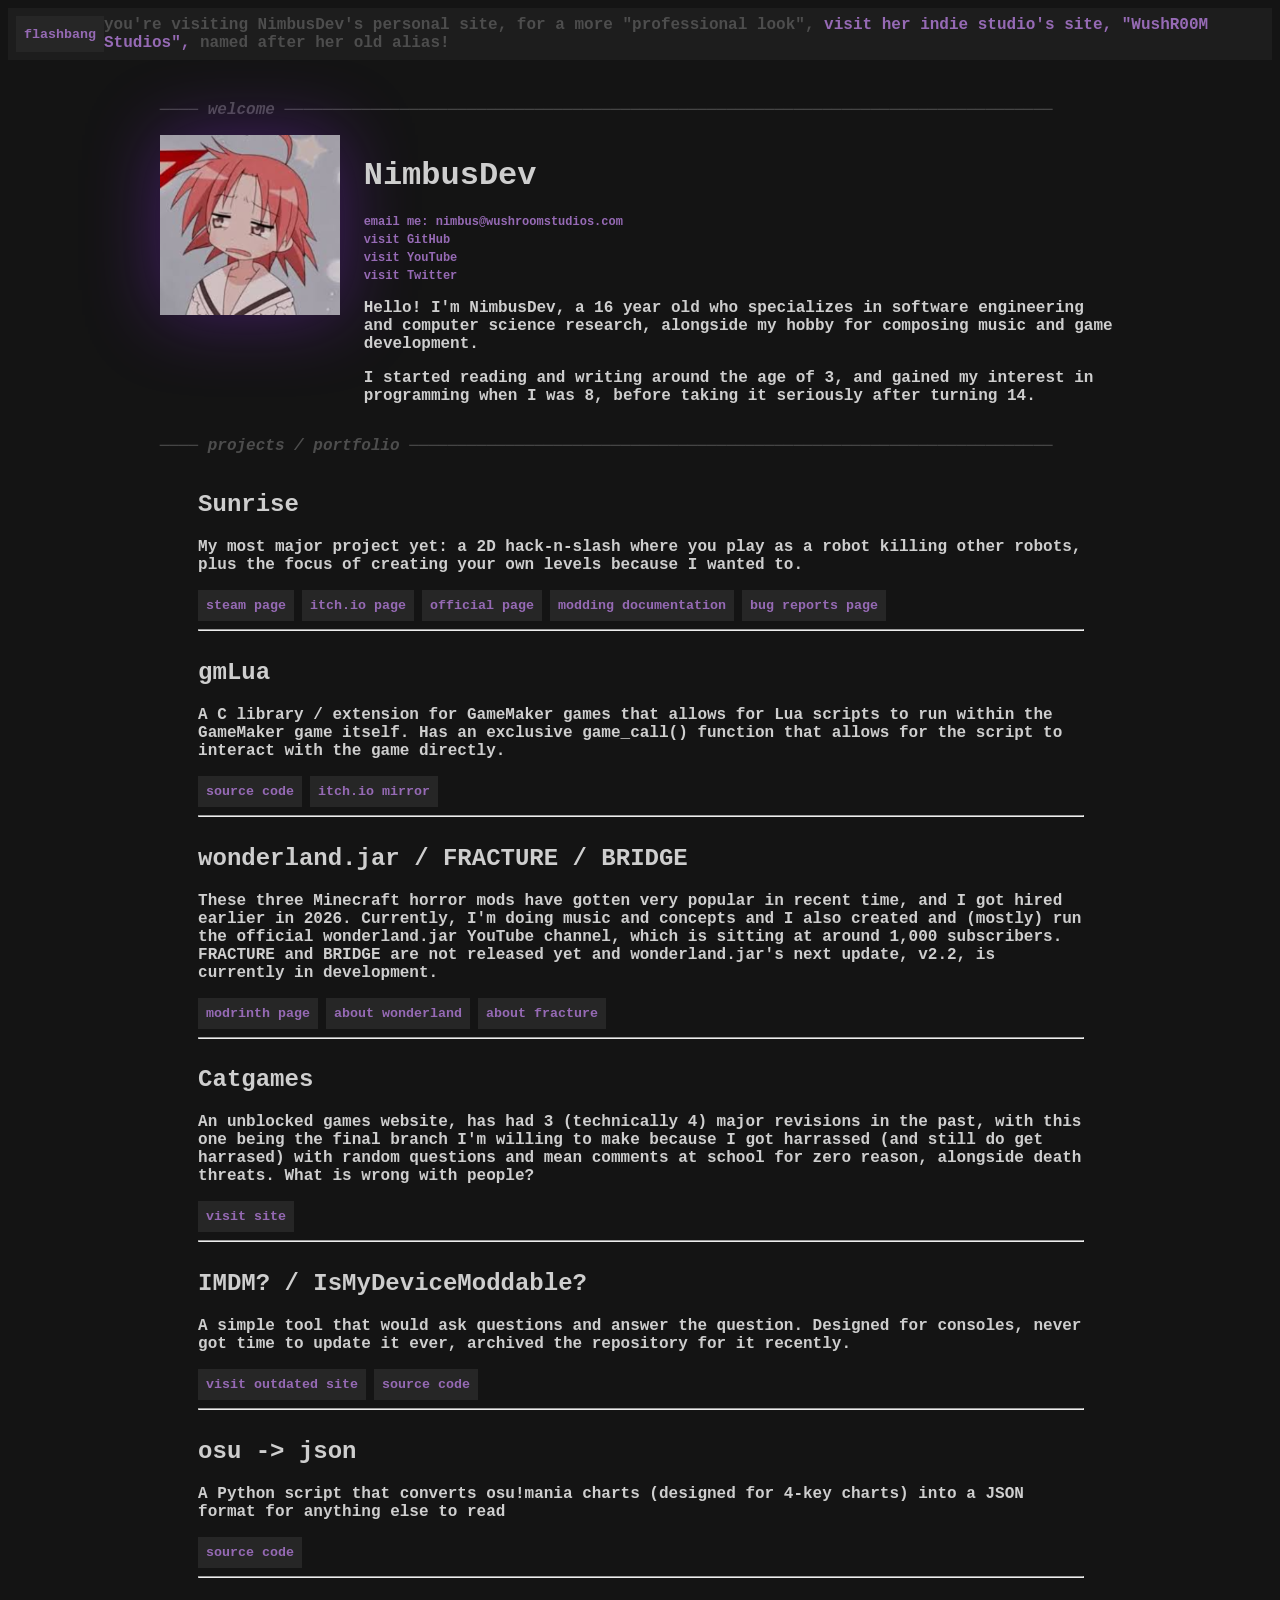
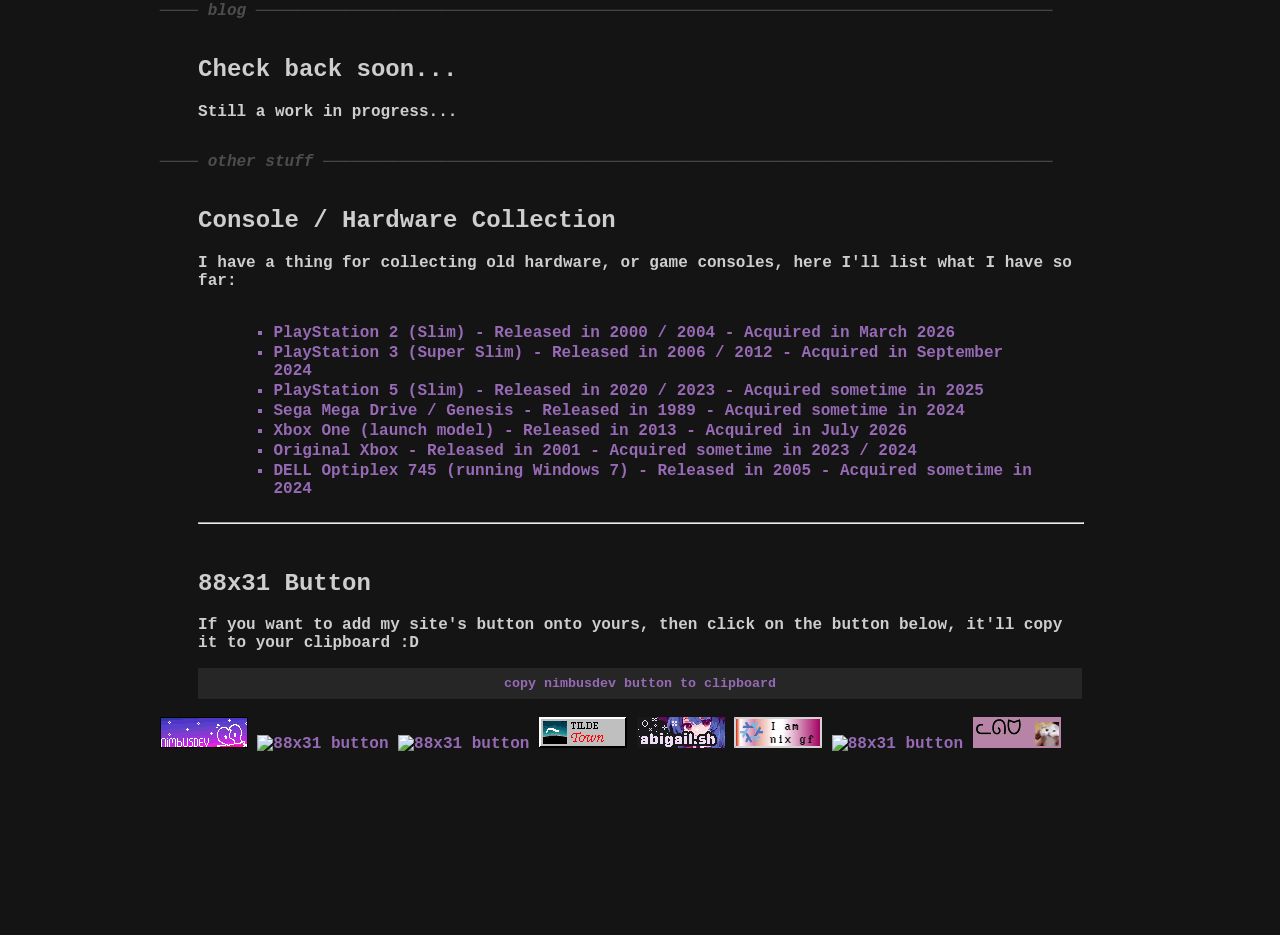
==== index.html @ 80192316 "Initial Commit" ====
<!DOCTYPE html>

<html>
    <head>
        <meta charset="utf-8">
        <title>NimbusDev</title>
        <meta name="description" content="NimbusDev (or WushR00M, also it's pronounced 'wh-uh-sh-room')">
        <meta name="author" content="NimbusDev">
        <meta name="viewport" content="width=device-width, initial-scale=1, maximum-scale=1, user-scalable=no"/>

        <link rel="apple-touch-icon" sizes="180x180" href="./assets/apple-touch-icon.png">
        <link rel="icon" type="image/png" sizes="32x32" href="./assets/favicon-32x32.png">
        <link rel="icon" type="image/png" sizes="16x16" href="./assets/favicon-16x16.png">
        <link rel="manifest" href="./assets/site.webmanifest">
    
        <link href="https://cdnjs.cloudflare.com/ajax/libs/normalize/8.0.1/normalize.min.css" rel="stylesheet" type="text/css" />
        <link rel="preconnect" href="https://fonts.googleapis.com">
        <link rel="preconnect" href="https://fonts.gstatic.com" crossorigin>
        <link href="https://fonts.googleapis.com/css2?family=Readex+Pro:wght@160..700&display=swap" rel="stylesheet">
    
        <link href="./assets/style/style.css" rel="stylesheet" type="text/css" />

        <script src="https://code.jquery.com/jquery-3.4.1.min.js" integrity="sha256-CSXorXvZcTkaix6Yvo6HppcZGetbYMGWSFlBw8HfCJo=" crossorigin="anonymous"></script>

        <meta property="og:title" content="NimbusDev">
        <meta property="og:description" content="I'm NimbusDev, a software engineer and computer science researcher with a hobby of developing games and composing music, this is my personal website :P">
        <meta property="og:image" content="./assets/android-chrome-512x512.png">
        <meta property="og:url" content="https://nimbus.wushroomstudios.com/">
        <meta property="og:type" content="website">

        <meta name="twitter:card" content="summary_large_image">
        <meta name="twitter:title" content="NimbusDev">
        <meta name="twitter:description" content="I'm NimbusDev, a software engineer and computer science researcher with a hobby of developing games and composing music, why is this linked on Twitter??">
        <meta name="twitter:image" content="./assets/android-chrome-512x512.png">
    </head>

    <script>
        var webTheme = false;

        function toggleMode() {
            var element = document.body;
            element.classList.toggle("light-mode");
            webTheme = !webTheme;

            if (webTheme == true) {
                document.getElementById("toggleButton").textContent="close the curtains";
            } else {
                document.getElementById("toggleButton").textContent="flashbang";
            }
        }

        function buttonCopy() {
            navigator.clipboard.writeText("https://nimbus.wushroomstudios.com/assets/buttons/nimbus.png");
            alert("Copied to your clipboard!");
        } 
    </script>

    <body>
        <div class="headbar">
            <button id="toggleButton" onclick="toggleMode()">flashbang</button>

            <div class="headbar-notice">
                <p class="headbar-notice">you're visiting NimbusDev's personal site, for a more "professional look", <a href="https://wushroomstudios.com">visit her indie studio's site, "WushR00M Studios",</a> named after her old alias!</p>
            </div>
        </div>

        <div class="content">
            <p class="divider">──── welcome ──────────────────────────────────────────────────────────────────────────────── </p>
            <div class="profile-card">
                <img src="./assets/apple-touch-icon.png" alt="Akira Kogami from Lucky Star">
                <div class="profile-card-content">
                    <h1>NimbusDev</h1>
                    <a href="mailto:nimbus@wushroomstudios.com" class="social-link-one">email me: nimbus@wushroomstudios.com</a>
                    <a href="https://github.com/WushR00M" class="social-link">visit GitHub</a>
                    <a href="https://youtube.com/@wushroomnimbus" class="social-link">visit YouTube</a>
                    <a href="https://twitter.com/@wushroomnimbus" class="social-link">visit Twitter</a>
                    <p></p>
                    <p>Hello! I'm NimbusDev, a 16 year old who specializes in software engineering and computer science research, alongside my hobby for composing music and game development.
                        
                    </p>
                    <p>I started reading and writing around the age of 3, and gained my interest in programming when I was 8, before taking it seriously after turning 14.</p>
                </div>
            </div>
            <p class="divider">──── projects / portfolio ─────────────────────────────────────────────────────────────────── </p>
            <div class="project-content">
                <h2>Sunrise</h2>
                <p>My most major project yet: a 2D hack-n-slash where you play as a robot killing other robots, plus the focus of creating your own levels because
                    I wanted to.
                </p>
                <div class="button-row">
                    <a href="https://store.steampowered.com/app/4392380/Sunrise/">
                        <button>steam page</button>
                    </a>
                    <a href="https://wrstudios.itch.io/sunrise">
                        <button>itch.io page</button>
                    </a>
                    <a href="https://wushroomstudios.com/sunrise">
                        <button>official page</button>
                    </a>
                    <a href="https://wushroomstudios.com/docs/#/">
                        <button>modding documentation</button>
                    </a>
                    <a href="https://github.com/WushR00M-Studios/Sunrise-Issues">
                        <button>bug reports page</button>
                    </a>
                </div>

                <hr>
            </div>
            
            <div class="project-content">
                <h2>gmLua</h2>
                <p>A C library / extension for GameMaker games that allows for Lua scripts to run within the GameMaker game itself. Has an exclusive game_call() function
                    that allows for the script to interact with the game directly.
                </p>
                <div class="button-row">
                    <a href="https://github.com/WushR00M/GML-Lua">
                        <button>source code</button>
                    </a>
                    <a href="https://wrstudios.itch.io/gmlua">
                        <button>itch.io mirror</button>
                    </a>
                </div>

                <hr>
            </div>

            <div class="project-content">
                <h2>wonderland.jar / FRACTURE / BRIDGE</h2>
                <p>These three Minecraft horror mods have gotten very popular in recent time, and I got hired earlier in 2026. Currently, I'm doing music and concepts
                    and I also created and (mostly) run the official wonderland.jar YouTube channel, which is sitting at around 1,000 subscribers. FRACTURE and BRIDGE are
                    not released yet and wonderland.jar's next update, v2.2, is currently in development.
                </p>
                <div class="button-row">
                    <a href="https://modrinth.com/mod/wonderland-jar">
                        <button>modrinth page</button>
                    </a>
                    <a href="https://x.com/WLJarNews">
                        <button>about wonderland</button>
                    </a>
                    <a href="https://x.com/FractureNewsX">
                        <button>about fracture</button>
                    </a>
                </div>

                <hr>
            </div>

            <div class="project-content">
                <h2>Catgames</h2>
                <p>An unblocked games website, has had 3 (technically 4) major revisions in the past, with this one being the final branch I'm willing to make 
                    because I got harrassed (and still do get harrased) with random questions and mean comments at school for zero reason, alongside death threats.
                    What is wrong with people?
                </p>
                <div class="button-row">
                    <a href="https://github.com/WushR00M/Catgames">
                        <button>visit site</button>
                    </a>
                </div>

                <hr>
            </div>

            <div class="project-content">
                <h2>IMDM? / IsMyDeviceModdable?</h2>
                <p>A simple tool that would ask questions and answer the question. Designed for consoles, never got time to update it ever, archived the repository for it recently.
                </p>
                <div class="button-row">
                    <a href="https://wushroomstudios.com/IsMyDeviceModdable/">
                        <button>visit outdated site</button>
                    </a>

                    <a href="https://github.com/WushR00M/IsMyDeviceModdable">
                        <button>source code</button>
                    </a>
                </div>

                <hr>
            </div>

            <div class="project-content">
                <h2>osu -> json</h2>
                <p>A Python script that converts osu!mania charts (designed for 4-key charts) into a JSON format for anything else to read
                </p>
                <div class="button-row">
                    <a href="https://github.com/WushR00M/Scripts/blob/main/Parser.py">
                        <button>source code</button>
                    </a>
                </div>

                <hr>
            </div>

            <p class="divider">──── blog ─────────────────────────────────────────────────────────────────────────────────── </p>
            <div class="project-content">
                <h2>Check back soon...</h2>
                <p>Still a work in progress...
                </p>
            </div>

            <p class="divider">──── other stuff ──────────────────────────────────────────────────────────────────────────── </p>
            <div class="project-content">
                <h2>Console / Hardware Collection</h2>
                <p>I have a thing for collecting old hardware, or game consoles, here I'll list what I have so far:
                </p>
                <div class="project-content">
                    <ul>
                        <li>PlayStation 2 (Slim) - Released in 2000 / 2004 - Acquired in March 2026</li>
                        <li>PlayStation 3 (Super Slim) - Released in 2006 / 2012 - Acquired in September 2024</li>
                        <li>PlayStation 5 (Slim) - Released in 2020 / 2023 - Acquired sometime in 2025</li>
                        <li>Sega Mega Drive / Genesis - Released in 1989 - Acquired sometime in 2024</li>
                        <li>Xbox One (launch model) - Released in 2013 - Acquired in July 2026</li>
                        <li>Original Xbox - Released in 2001 - Acquired sometime in 2023 / 2024</li>
                        <li>DELL Optiplex 745 (running Windows 7) - Released in 2005 - Acquired sometime in 2024</li>
                    </ul>
                </div>
                <hr>
                <br>
                <h2>88x31 Button</h2>
                <p>If you want to add my site's button onto yours, then click on the button below, it'll copy it to your clipboard :D</p>
                <button onclick="buttonCopy()">copy nimbusdev button to clipboard</button>
            </div>

            <br>

            <a href="https://nimbus.wushroomstudios.com"><img src="./assets/buttons/nimbus.png" width="88" height="31" alt="88x31 button"></a>
            <a href="https://pandaptable.moe"><img src="https://pandaptable.moe/buttons/button.avif" width="88" height="31" alt="88x31 button"></a>
            <a href="https://byeoon.dev/"><img src="https://byeoon.dev/img/button.png" width="88" height="31" alt="88x31 button"></a>
            <a href="https://tilde.town/"><img src="./assets/buttons/tilde_town.gif" width="88" height="31" alt="88x31 button"></a>
            <a href="https://abigail.sh/"><img src="./assets/buttons/abigail_sh.png" width="88" height="31" alt="88x31 button"></a>
            <a href="https://isabelroses.com/friends/"><img src="./assets/buttons/isabel.png" width="88" height="31" alt="88x31 button"></a>
            <a href="https://mira.quest/"><img src="https://mira.quest/static/button.png" width="88" height="31" alt="88x31 button"></a>
            <a href="https://lumap.xyz/"><img src="./assets/buttons/lumap.png" width="88" height="31" alt="88x31 button"></a>
        </div>

        <footer>

        </footer>
    </body>

    <script src="https://keepandroidopen.org/banner.js?size=minimal&animation=off"></script>
</html>
---- assets/style/style.css ----
* {
    font-family: "JetBrains Mono", monospace;
    font-optical-sizing: auto;
    font-weight: 600;
    font-style: normal;
}

body {
    color: oklch(85% 0 0);
    background-color: oklch(19% 0 0);
}

.light-mode {
  background-color: oklch(95% 0 0);
  color: oklch(19% 0 0);
}

a {
    color: oklch(60% 0.12 310);
    text-decoration: none;
}

a.social-link {
    font-size: 12px;
    margin-top: 4px;
}

a.social-link-one {
    font-size: 12px;
    margin-top: 0px;
}

button {
    color: oklch(60% 0.12 310);
    background-color: oklch(27% 0 0);
    padding: 8px;

    border-style: none;
    cursor: pointer;
}

button:hover {
    background-color: oklch(31% 0 0);
}

button:active {
    background-color: oklch(27% 0 0);
}

.light-mode button {
    color: oklch(60% 0.12 310);
    background-color: oklch(86% 0 0);
    padding: 8px;

    border-style: none;
    cursor: pointer;
}

.light-mode button:hover {
    background-color: oklch(92% 0 0);
}

.light-mode button:active {
    background-color: oklch(86% 0 0);
}

div.headbar {
  position: sticky;
  top: 0;

  padding: 8px;
  display: flex;
  background-color: oklch(23% 0 0);

  color: oklch(75% 0.12 310);
}

.light-mode .headbar {
  position: sticky;
  top: 0;

  padding: 8px;
  display: flex;
  background-color: oklch(72% 0 0);

  color: oklch(75% 0.12 310);
}

div.content {
    padding-left: 12%;
    padding-right: 12%;
    padding-top: 2%;
}

div.headbar-notice {
    margin-left: auto; 
    margin-right: 0;
    margin-top: auto;
    margin-bottom: auto;
}

p.headbar-notice {
    color: oklch(42% 0 0);
    margin: 0;
    height: 100%;
}

.light-mode p.headbar-notice {
    color: oklch(64% 0 0);
    margin: 0;
    height: 100%;
}

div.profile-card {
    display: flex;
}

div.profile-card-content {
    display: flex;
    flex-direction: column;
}

div.project-content {
    display: flex;
    flex-direction: column;
    margin-left: 4%;
    margin-right: 4%;
}

.profile-card-content p {
    margin-top: 0;
}

p.divider {
    color: oklch(42% 0 0);
    font-style: italic;
    width: 100%;
}

.light-mode p.divider {
    color: oklch(72% 0 0);
    font-style: italic;
    width: 100%;
}

.profile-card img {
    margin-right: 24px;
    height: 180px;
    -webkit-box-shadow:0px 0px 75px 0px rgba(154,46,255,0.34);
    -moz-box-shadow: 0px 0px 75px 0px rgba(154,46,255,0.34);
    box-shadow: 0px 0px 75px 0px rgba(154,46,255,0.34);
}

ul {
    list-style-type: square;
    color: oklch(60% 0.12 310);
}

li {
    margin-top: 2px;
}

.project-content p {
    margin-top: 0;
}

div.button-row {
    display: flex;
    flex-direction: row;
}

.button-row a {
    margin-right: 8px;
}

hr {
    width: 100%;
    color: oklch(42% 0 0);
}

.light-mode hr {
    width: 100%;
    color: oklch(72% 0 0);
}

footer {
    margin-top: 128px;
}
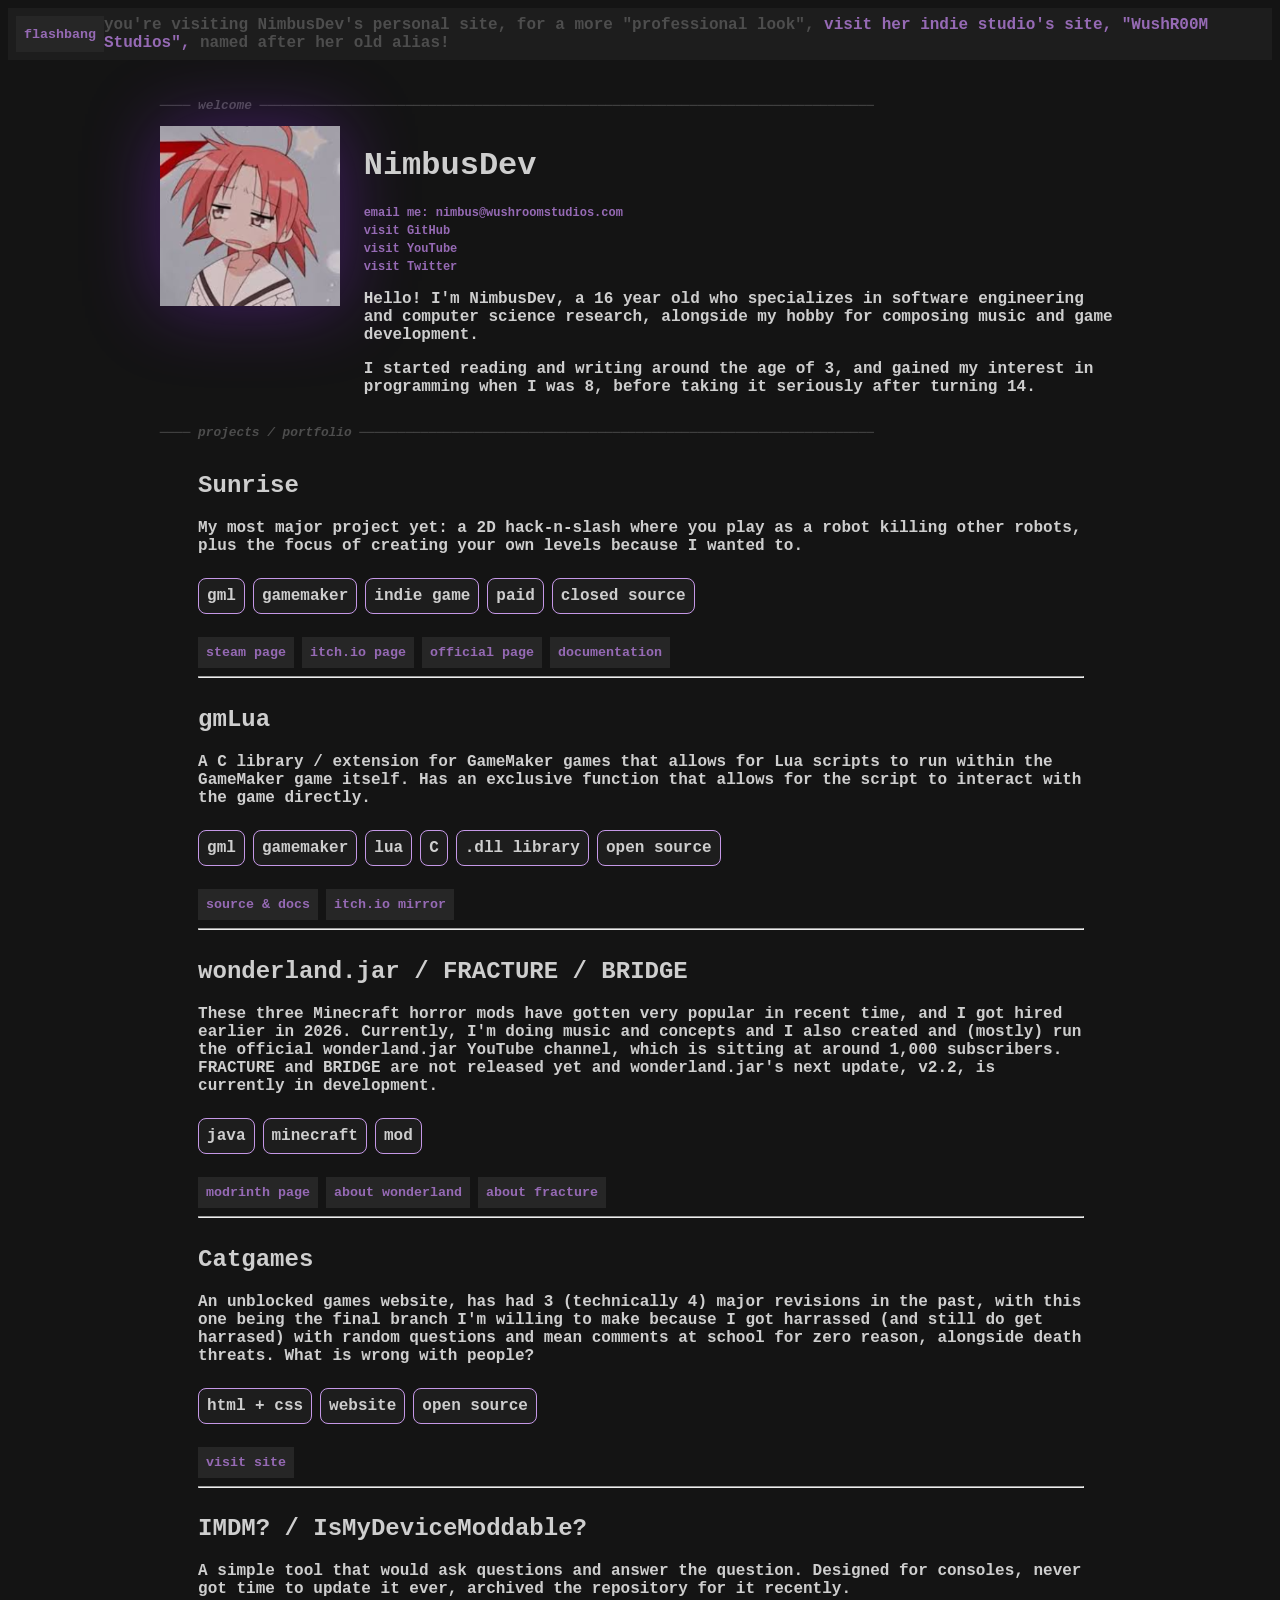
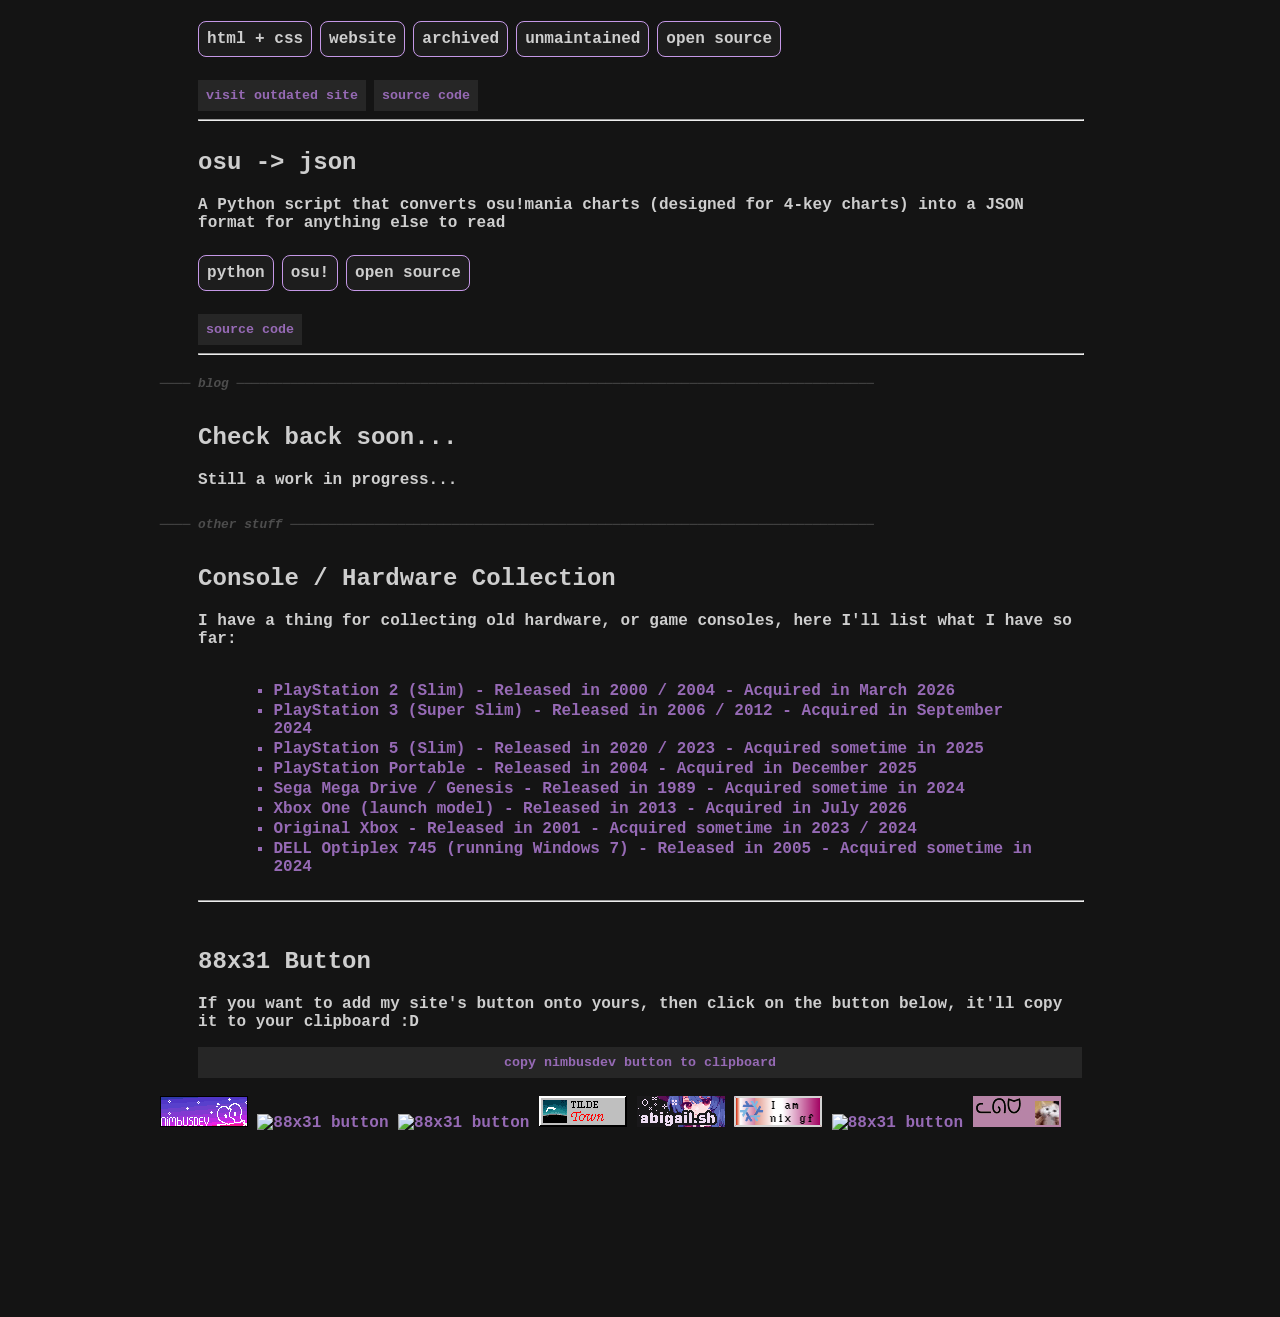
==== commit 97ee37b4: "Added tags to the Projects + adjusted site for mobile users / small screens" ====
--- a/index.html
+++ b/index.html
@@ -3,6 +3,8 @@
 <html>
     <head>
         <meta charset="utf-8">
+        <meta name="viewport" content="width=device-width, initial-scale=1.0">
+
         <title>NimbusDev</title>
         <meta name="description" content="NimbusDev (or WushR00M, also it's pronounced 'wh-uh-sh-room')">
         <meta name="author" content="NimbusDev">
@@ -87,6 +89,15 @@
                 <p>My most major project yet: a 2D hack-n-slash where you play as a robot killing other robots, plus the focus of creating your own levels because
                     I wanted to.
                 </p>
+                <p></p>
+                <div class="button-row">
+                    <p><code>gml</code></p>
+                    <p><code>gamemaker</code></p>
+                    <p><code>indie game</code></p>
+                    <p><code>paid</code></p>
+                    <p><code>closed source</code></p>
+                </div>
+                <p></p>
                 <div class="button-row">
                     <a href="https://store.steampowered.com/app/4392380/Sunrise/">
                         <button>steam page</button>
@@ -98,10 +109,7 @@
                         <button>official page</button>
                     </a>
                     <a href="https://wushroomstudios.com/docs/#/">
-                        <button>modding documentation</button>
-                    </a>
-                    <a href="https://github.com/WushR00M-Studios/Sunrise-Issues">
-                        <button>bug reports page</button>
+                        <button>documentation</button>
                     </a>
                 </div>
 
@@ -110,12 +118,22 @@
             
             <div class="project-content">
                 <h2>gmLua</h2>
-                <p>A C library / extension for GameMaker games that allows for Lua scripts to run within the GameMaker game itself. Has an exclusive game_call() function
+                <p>A C library / extension for GameMaker games that allows for Lua scripts to run within the GameMaker game itself. Has an exclusive function
                     that allows for the script to interact with the game directly.
                 </p>
+                <p></p>
+                <div class="button-row">
+                    <p><code>gml</code></p>
+                    <p><code>gamemaker</code></p>
+                    <p><code>lua</code></p>
+                    <p><code>C</code></p>
+                    <p><code>.dll library</code></p>
+                    <p><code>open source</code></p>
+                </div>
+                <p></p>
                 <div class="button-row">
                     <a href="https://github.com/WushR00M/GML-Lua">
-                        <button>source code</button>
+                        <button>source & docs</button>
                     </a>
                     <a href="https://wrstudios.itch.io/gmlua">
                         <button>itch.io mirror</button>
@@ -131,6 +149,13 @@
                     and I also created and (mostly) run the official wonderland.jar YouTube channel, which is sitting at around 1,000 subscribers. FRACTURE and BRIDGE are
                     not released yet and wonderland.jar's next update, v2.2, is currently in development.
                 </p>
+                <p></p>
+                <div class="button-row">
+                    <p><code>java</code></p>
+                    <p><code>minecraft</code></p>
+                    <p><code>mod</code></p>
+                </div>
+                <p></p>
                 <div class="button-row">
                     <a href="https://modrinth.com/mod/wonderland-jar">
                         <button>modrinth page</button>
@@ -152,6 +177,13 @@
                     because I got harrassed (and still do get harrased) with random questions and mean comments at school for zero reason, alongside death threats.
                     What is wrong with people?
                 </p>
+                <p></p>
+                <div class="button-row">
+                    <p><code>html + css</code></p>
+                    <p><code>website</code></p>
+                    <p><code>open source</code></p>
+                </div>
+                <p></p>
                 <div class="button-row">
                     <a href="https://github.com/WushR00M/Catgames">
                         <button>visit site</button>
@@ -165,6 +197,15 @@
                 <h2>IMDM? / IsMyDeviceModdable?</h2>
                 <p>A simple tool that would ask questions and answer the question. Designed for consoles, never got time to update it ever, archived the repository for it recently.
                 </p>
+                <p></p>
+                <div class="button-row">
+                    <p><code>html + css</code></p>
+                    <p><code>website</code></p>
+                    <p><code>archived</code></p>
+                    <p><code>unmaintained</code></p>
+                    <p><code>open source</code></p>
+                </div>
+                <p></p>
                 <div class="button-row">
                     <a href="https://wushroomstudios.com/IsMyDeviceModdable/">
                         <button>visit outdated site</button>
@@ -182,6 +223,13 @@
                 <h2>osu -> json</h2>
                 <p>A Python script that converts osu!mania charts (designed for 4-key charts) into a JSON format for anything else to read
                 </p>
+                <p></p>
+                <div class="button-row">
+                    <p><code>python</code></p>
+                    <p><code>osu!</code></p>
+                    <p><code>open source</code></p>
+                </div>
+                <p></p>
                 <div class="button-row">
                     <a href="https://github.com/WushR00M/Scripts/blob/main/Parser.py">
                         <button>source code</button>
@@ -208,6 +256,7 @@
                         <li>PlayStation 2 (Slim) - Released in 2000 / 2004 - Acquired in March 2026</li>
                         <li>PlayStation 3 (Super Slim) - Released in 2006 / 2012 - Acquired in September 2024</li>
                         <li>PlayStation 5 (Slim) - Released in 2020 / 2023 - Acquired sometime in 2025</li>
+                        <li>PlayStation Portable - Released in 2004 - Acquired in December 2025</li>
                         <li>Sega Mega Drive / Genesis - Released in 1989 - Acquired sometime in 2024</li>
                         <li>Xbox One (launch model) - Released in 2013 - Acquired in July 2026</li>
                         <li>Original Xbox - Released in 2001 - Acquired sometime in 2023 / 2024</li>
@@ -234,7 +283,7 @@
         </div>
 
         <footer>
-
+            
         </footer>
     </body>
 
--- a/assets/style/style.css
+++ b/assets/style/style.css
@@ -76,9 +76,31 @@
   color: oklch(75% 0.12 310);
 }
 
+div.footbar {
+  position: sticky;
+  bottom: 0;
+
+  padding: 8px;
+  display: flex;
+  background-color: oklch(23% 0 0);
+
+  color: oklch(75% 0.12 310);
+}
+
 .light-mode .headbar {
   position: sticky;
   top: 0;
+
+  padding: 8px;
+  display: flex;
+  background-color: oklch(72% 0 0);
+
+  color: oklch(75% 0.12 310);
+}
+
+.light-mode .footbar {
+  position: sticky;
+  bottom: 0;
 
   padding: 8px;
   display: flex;
@@ -106,7 +128,41 @@
     height: 100%;
 }
 
+p.footbar {
+    color: oklch(42% 0 0);
+    margin: 0;
+    height: 100%;
+}
+
+code {
+    background-color: oklch(23% 0 0);
+    border-style: solid;
+    border-width: 1px;
+    padding: 8px;
+    border-radius: 8px;
+    border-color: oklch(75% 0.12 310);
+}
+
+.light-mode code {
+    background-color: oklch(86% 0 0);
+    border-style: solid;
+    border-width: 1px;
+    padding: 8px;
+    border-radius: 8px;
+    border-color: oklch(75% 0.12 310);
+}
+
+.button-row code {
+    margin-right: 8px;
+}
+
 .light-mode p.headbar-notice {
+    color: oklch(64% 0 0);
+    margin: 0;
+    height: 100%;
+}
+
+.light-mode p.footbar {
     color: oklch(64% 0 0);
     margin: 0;
     height: 100%;
@@ -135,6 +191,7 @@
 p.divider {
     color: oklch(42% 0 0);
     font-style: italic;
+    font-size: 1vw;
     width: 100%;
 }
 
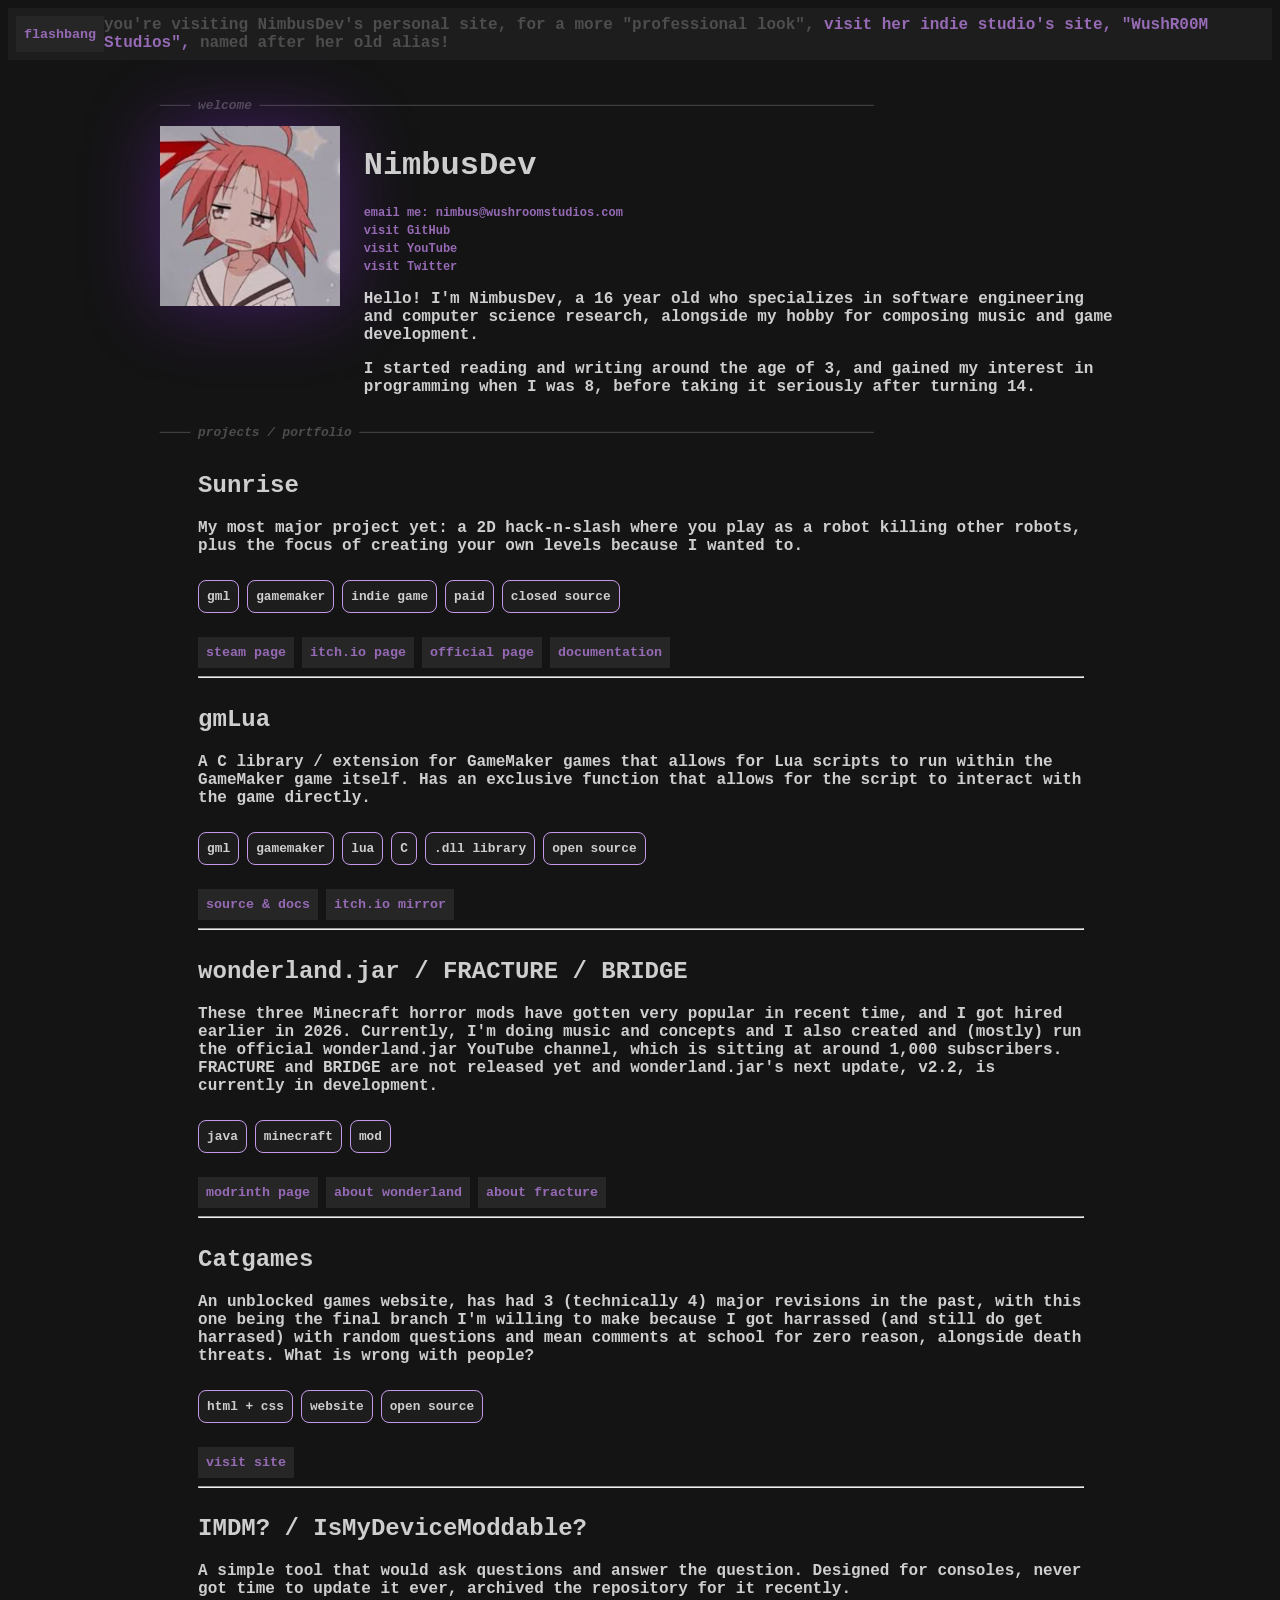
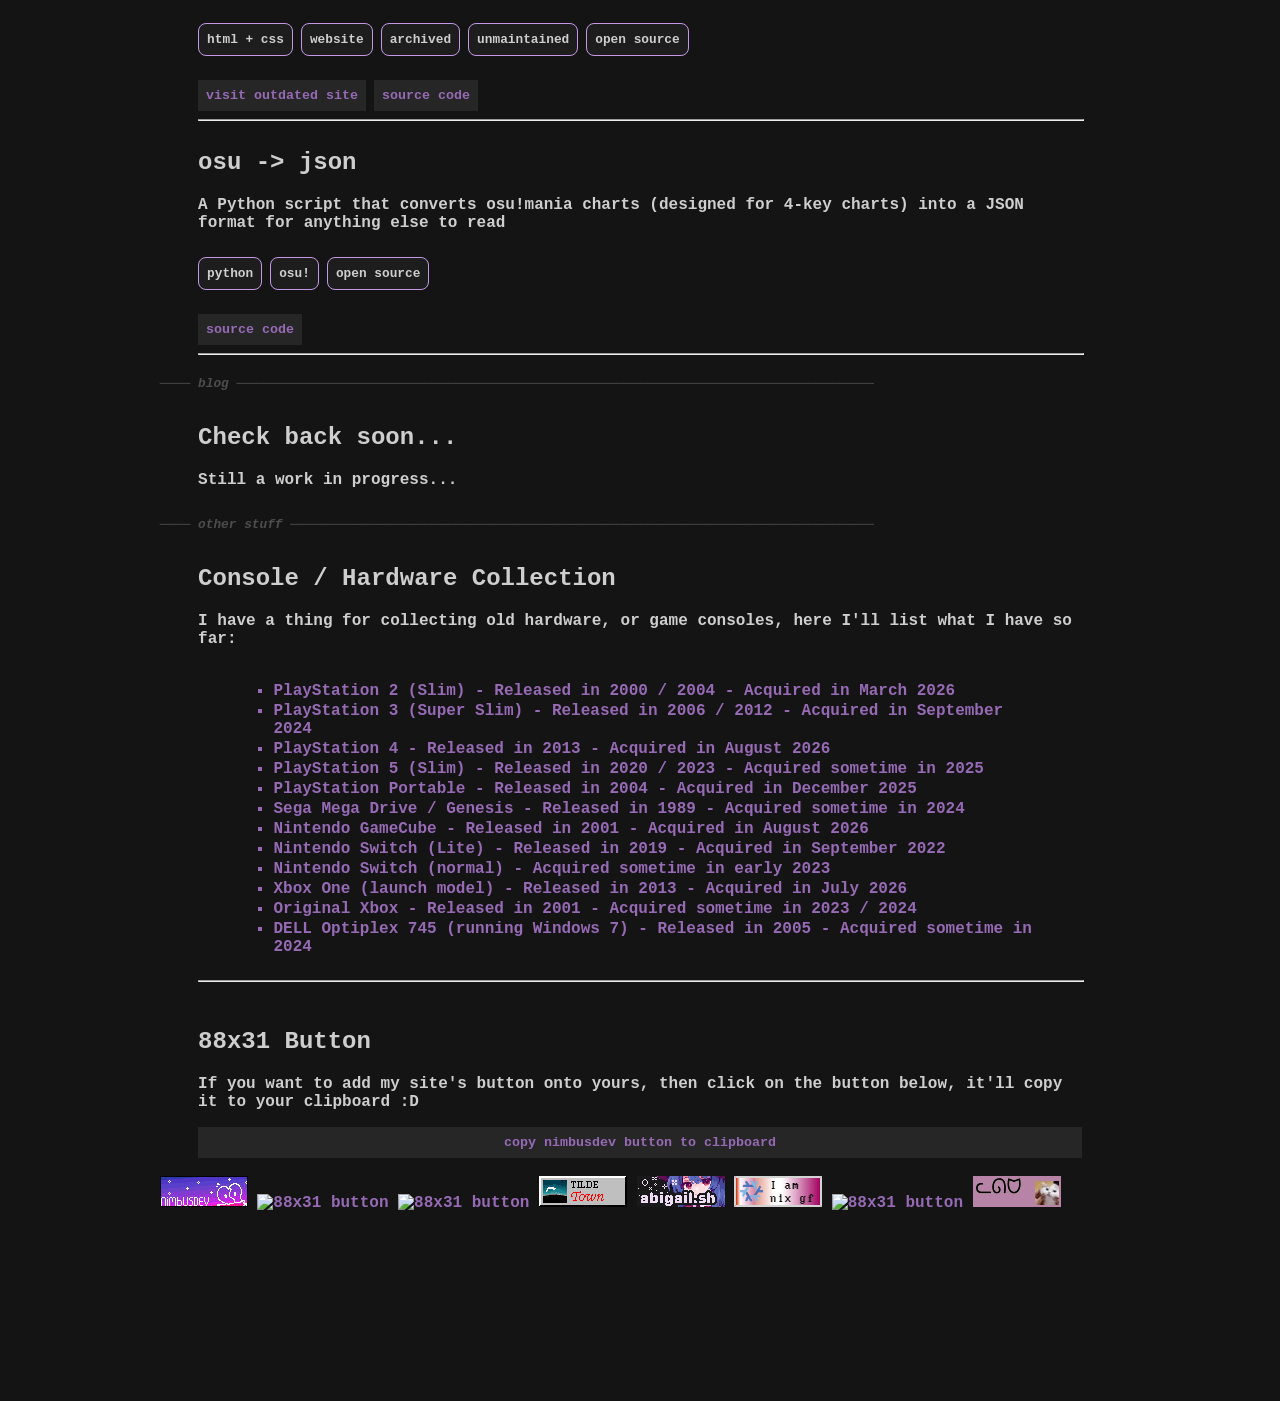
==== commit c2e0ffe8: "more consoles" ====
--- a/index.html
+++ b/index.html
@@ -255,9 +255,13 @@
                     <ul>
                         <li>PlayStation 2 (Slim) - Released in 2000 / 2004 - Acquired in March 2026</li>
                         <li>PlayStation 3 (Super Slim) - Released in 2006 / 2012 - Acquired in September 2024</li>
+                        <li>PlayStation 4 - Released in 2013 - Acquired in August 2026</li>
                         <li>PlayStation 5 (Slim) - Released in 2020 / 2023 - Acquired sometime in 2025</li>
                         <li>PlayStation Portable - Released in 2004 - Acquired in December 2025</li>
                         <li>Sega Mega Drive / Genesis - Released in 1989 - Acquired sometime in 2024</li>
+                        <li>Nintendo GameCube - Released in 2001 - Acquired in August 2026</li>
+                        <li>Nintendo Switch (Lite) - Released in 2019 - Acquired in September 2022</li>
+                        <li>Nintendo Switch (normal) - Acquired sometime in early 2023</li>
                         <li>Xbox One (launch model) - Released in 2013 - Acquired in July 2026</li>
                         <li>Original Xbox - Released in 2001 - Acquired sometime in 2023 / 2024</li>
                         <li>DELL Optiplex 745 (running Windows 7) - Released in 2005 - Acquired sometime in 2024</li>
@@ -288,4 +292,4 @@
     </body>
 
     <script src="https://keepandroidopen.org/banner.js?size=minimal&animation=off"></script>
-</html>+</html>
--- a/assets/style/style.css
+++ b/assets/style/style.css
@@ -141,6 +141,7 @@
     padding: 8px;
     border-radius: 8px;
     border-color: oklch(75% 0.12 310);
+    font-size: 1vw;
 }
 
 .light-mode code {
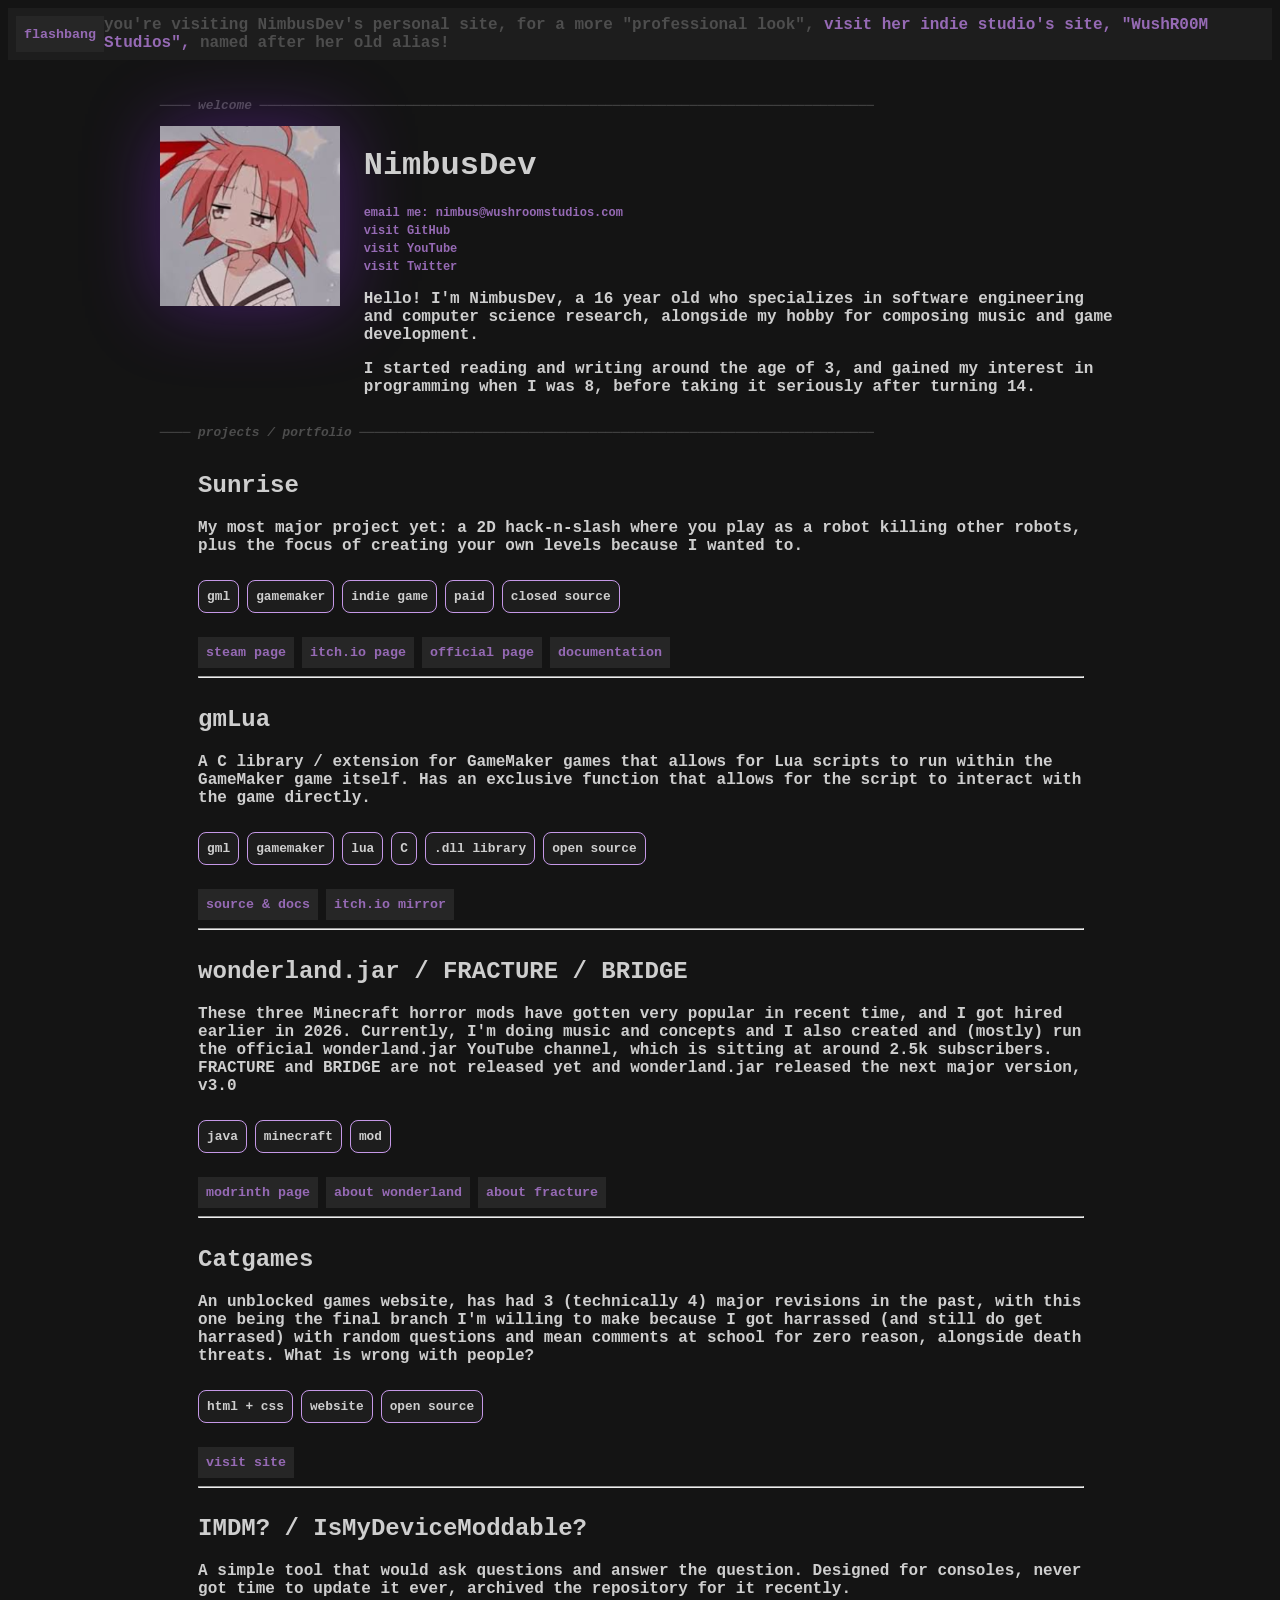
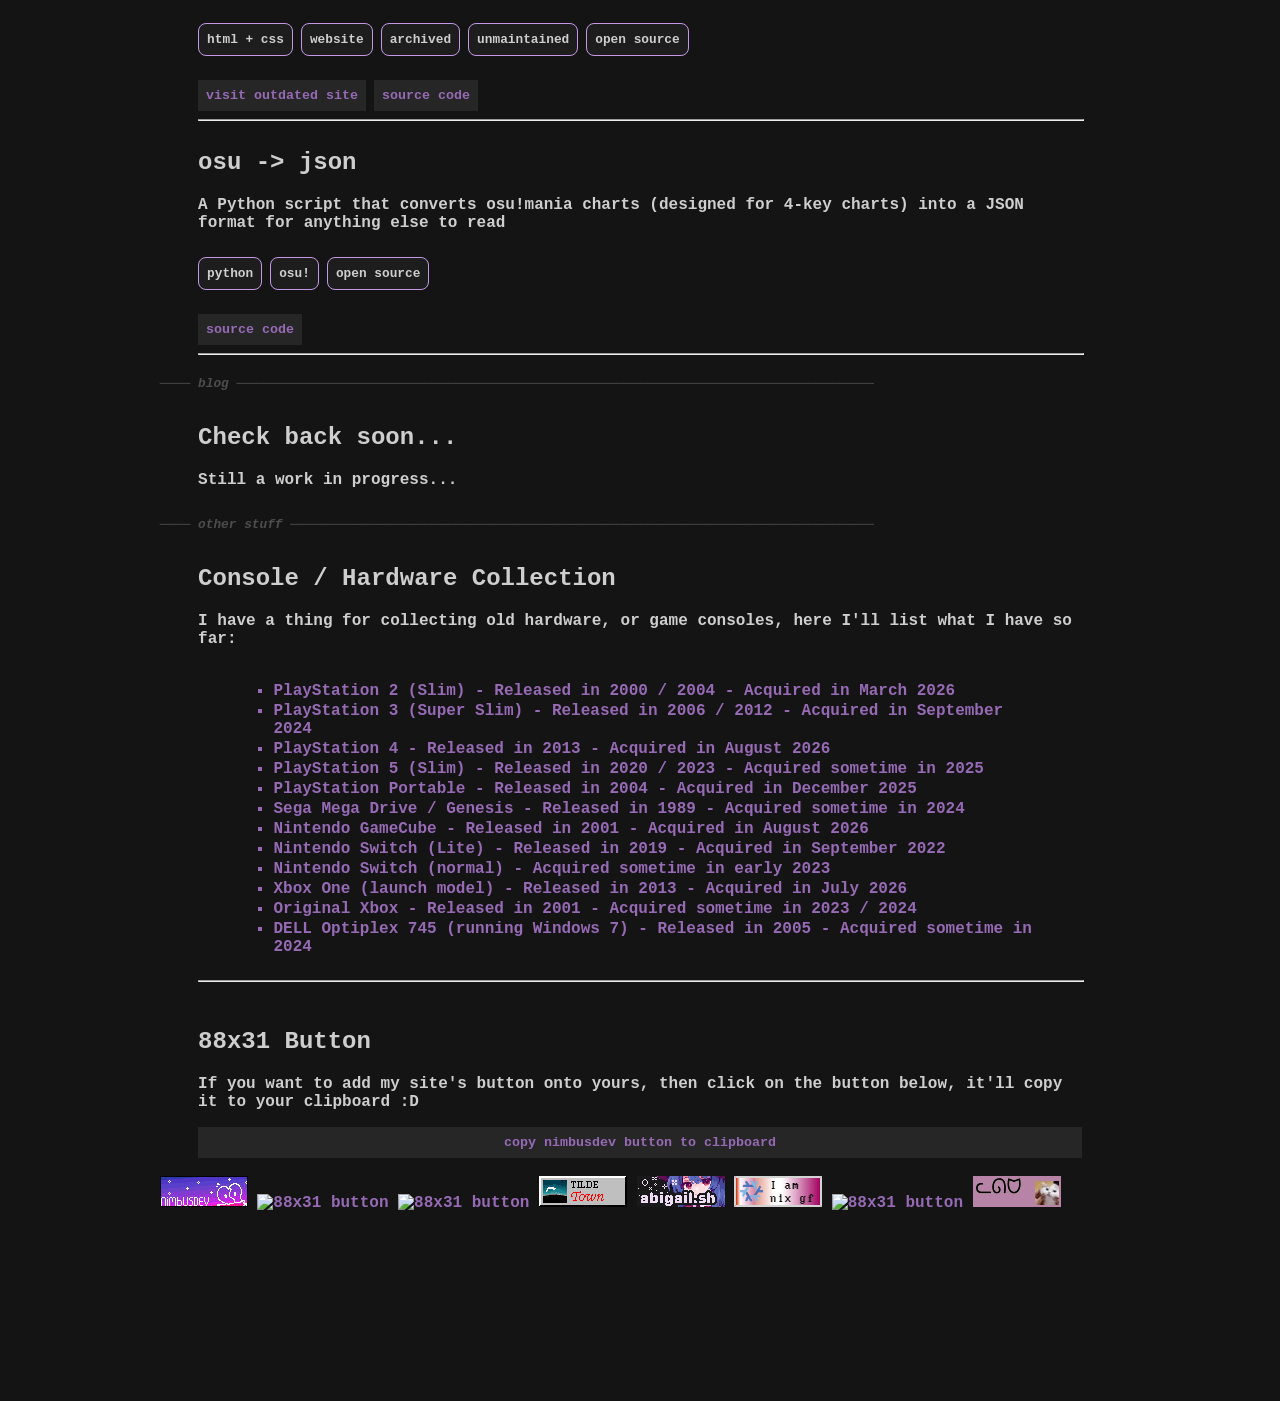
==== commit 44e4cea0: "Update index.html" ====
--- a/index.html
+++ b/index.html
@@ -146,8 +146,8 @@
             <div class="project-content">
                 <h2>wonderland.jar / FRACTURE / BRIDGE</h2>
                 <p>These three Minecraft horror mods have gotten very popular in recent time, and I got hired earlier in 2026. Currently, I'm doing music and concepts
-                    and I also created and (mostly) run the official wonderland.jar YouTube channel, which is sitting at around 1,000 subscribers. FRACTURE and BRIDGE are
-                    not released yet and wonderland.jar's next update, v2.2, is currently in development.
+                    and I also created and (mostly) run the official wonderland.jar YouTube channel, which is sitting at around 2.5k subscribers. FRACTURE and BRIDGE are
+                    not released yet and wonderland.jar released the next major version, v3.0
                 </p>
                 <p></p>
                 <div class="button-row">
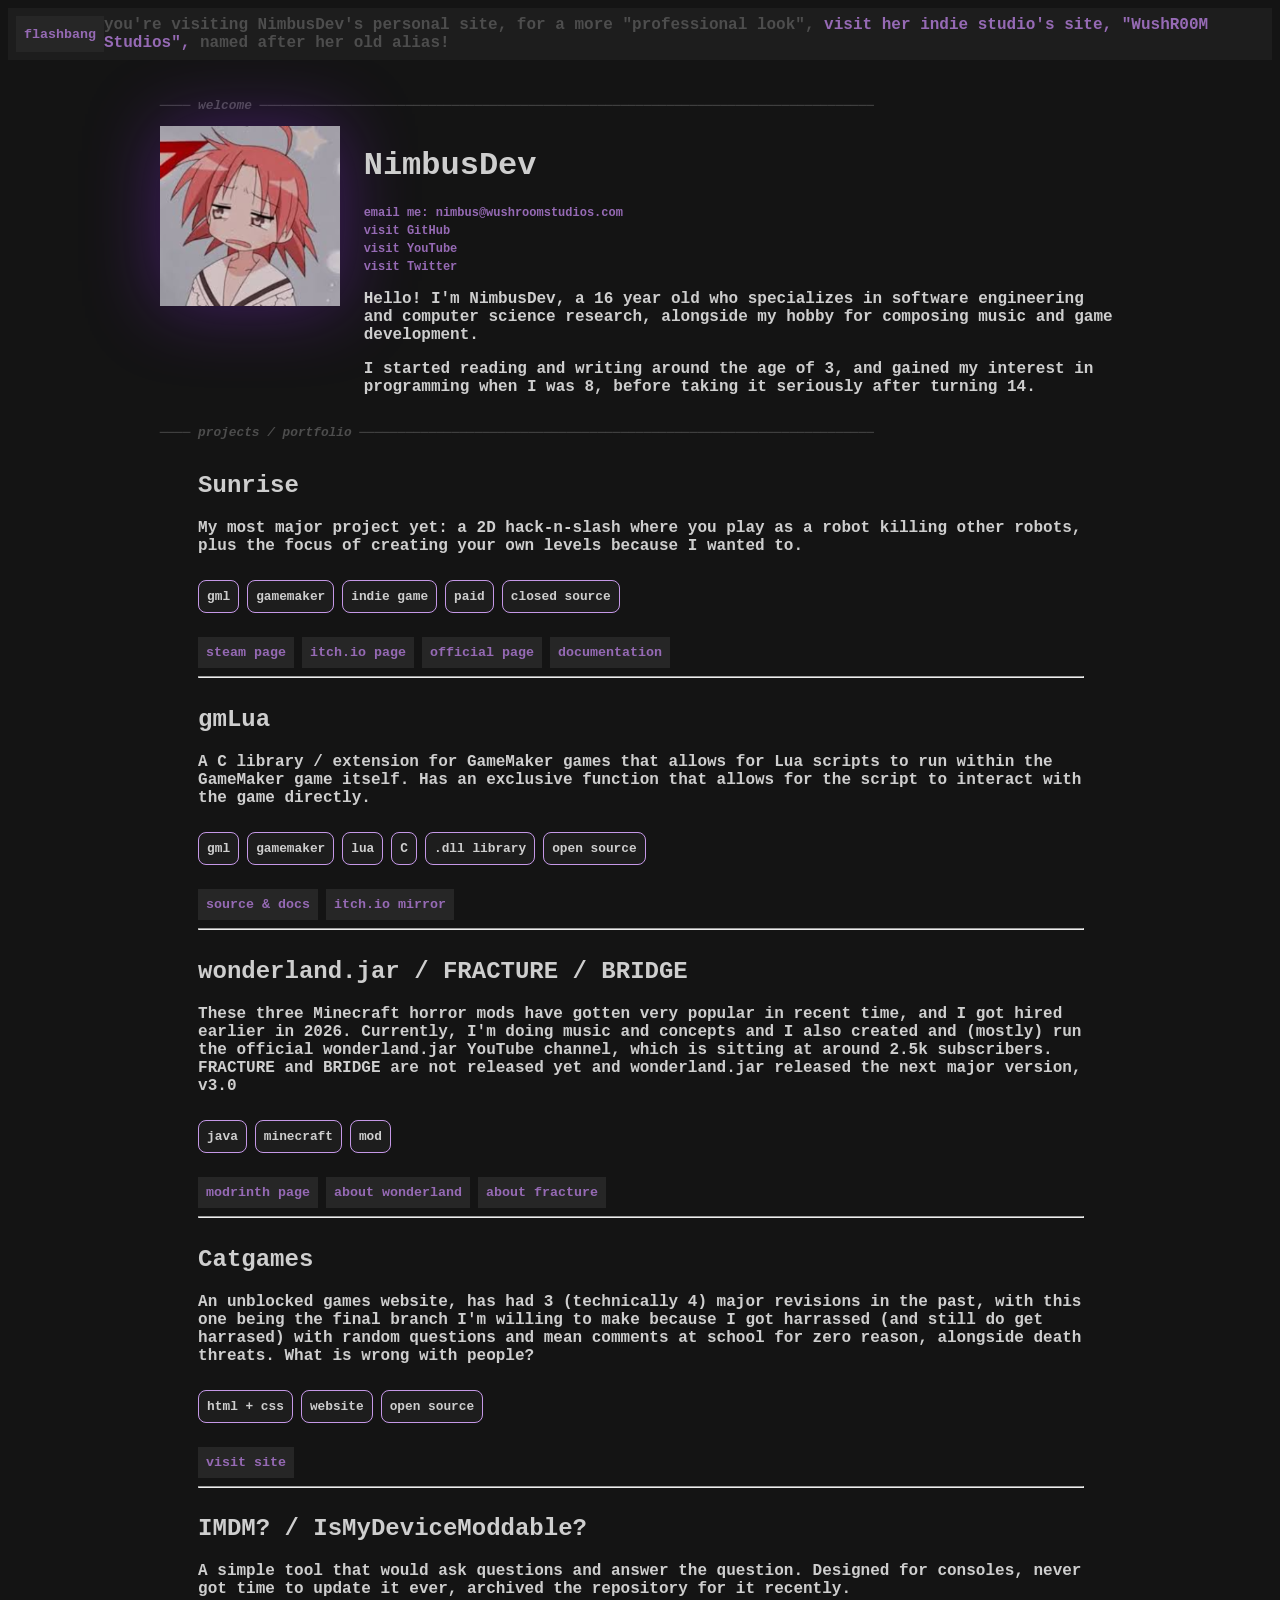
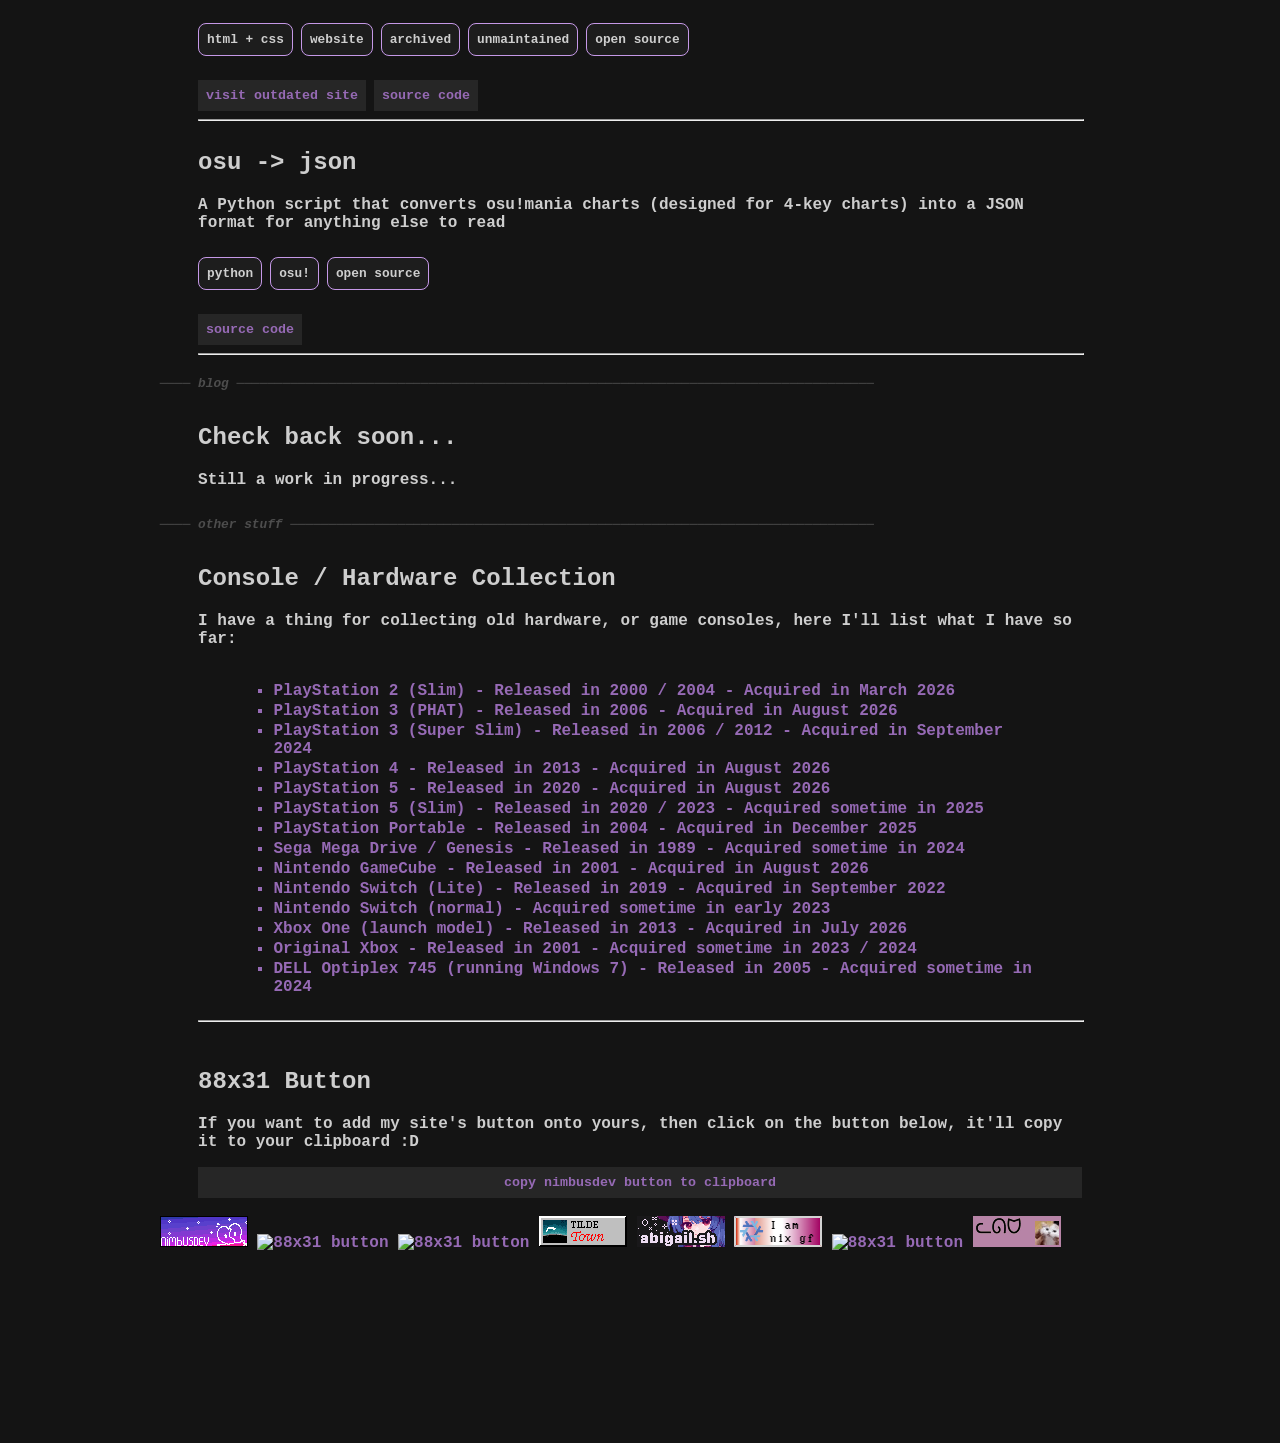
==== commit d025d4c1: "add to list" ====
--- a/index.html
+++ b/index.html
@@ -254,8 +254,10 @@
                 <div class="project-content">
                     <ul>
                         <li>PlayStation 2 (Slim) - Released in 2000 / 2004 - Acquired in March 2026</li>
+                        <li>PlayStation 3 (PHAT) - Released in 2006 - Acquired in August 2026</li>
                         <li>PlayStation 3 (Super Slim) - Released in 2006 / 2012 - Acquired in September 2024</li>
                         <li>PlayStation 4 - Released in 2013 - Acquired in August 2026</li>
+                        <li>PlayStation 5 - Released in 2020 - Acquired in August 2026</li>
                         <li>PlayStation 5 (Slim) - Released in 2020 / 2023 - Acquired sometime in 2025</li>
                         <li>PlayStation Portable - Released in 2004 - Acquired in December 2025</li>
                         <li>Sega Mega Drive / Genesis - Released in 1989 - Acquired sometime in 2024</li>
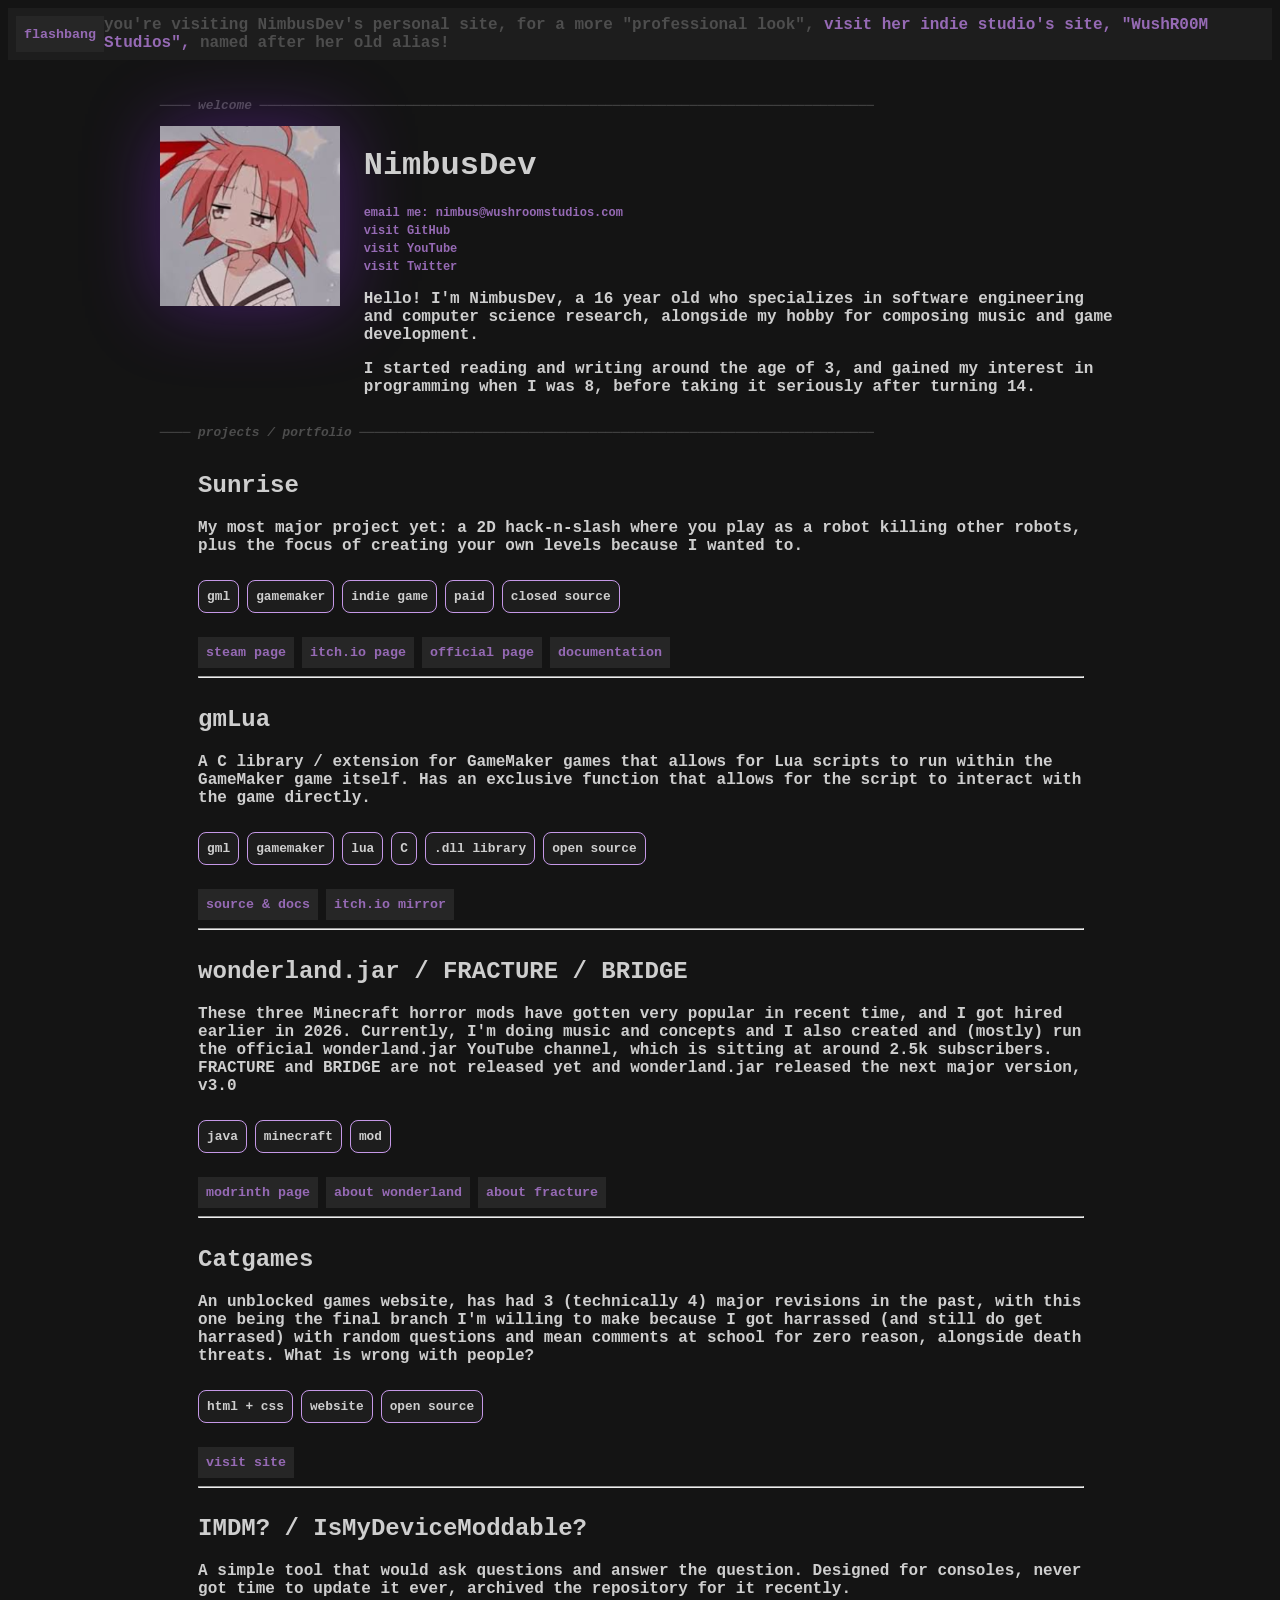
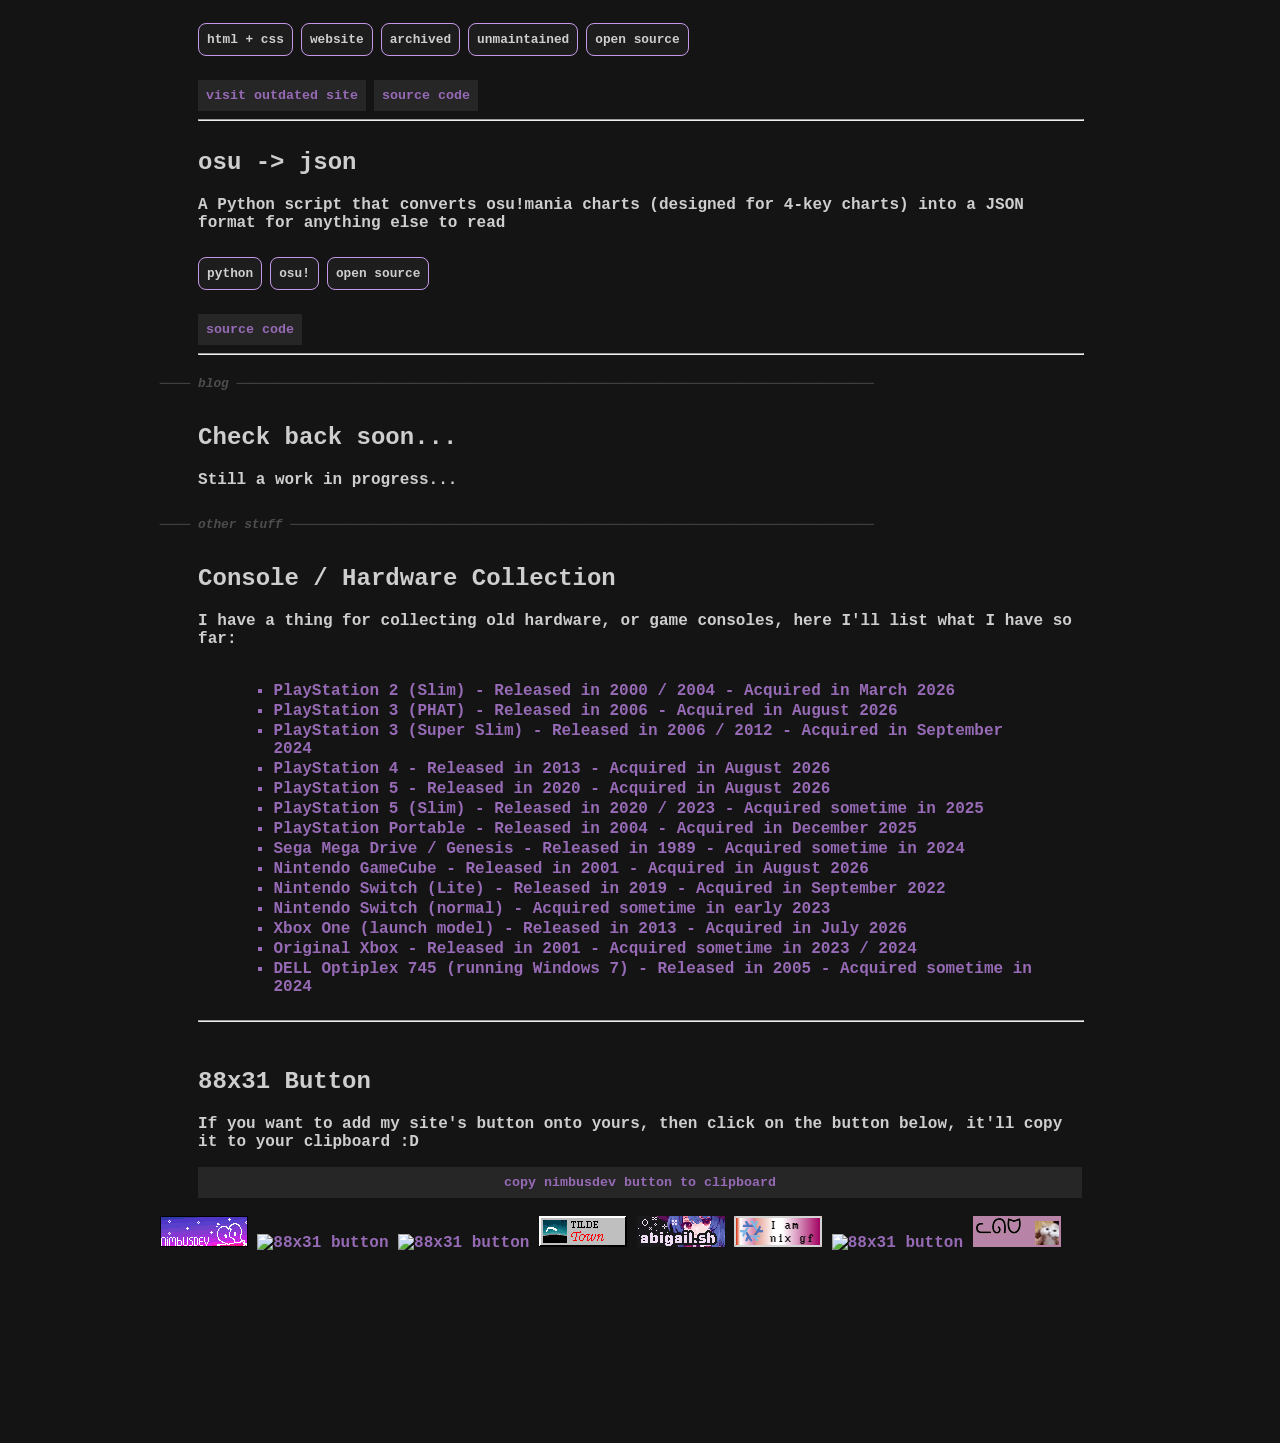
==== commit 778aac48: "Testing Merge" ====
--- a/index.html
+++ b/index.html
@@ -1,5 +1,5 @@
 <!DOCTYPE html>
-
+<!-- test !-->
 <html>
     <head>
         <meta charset="utf-8">
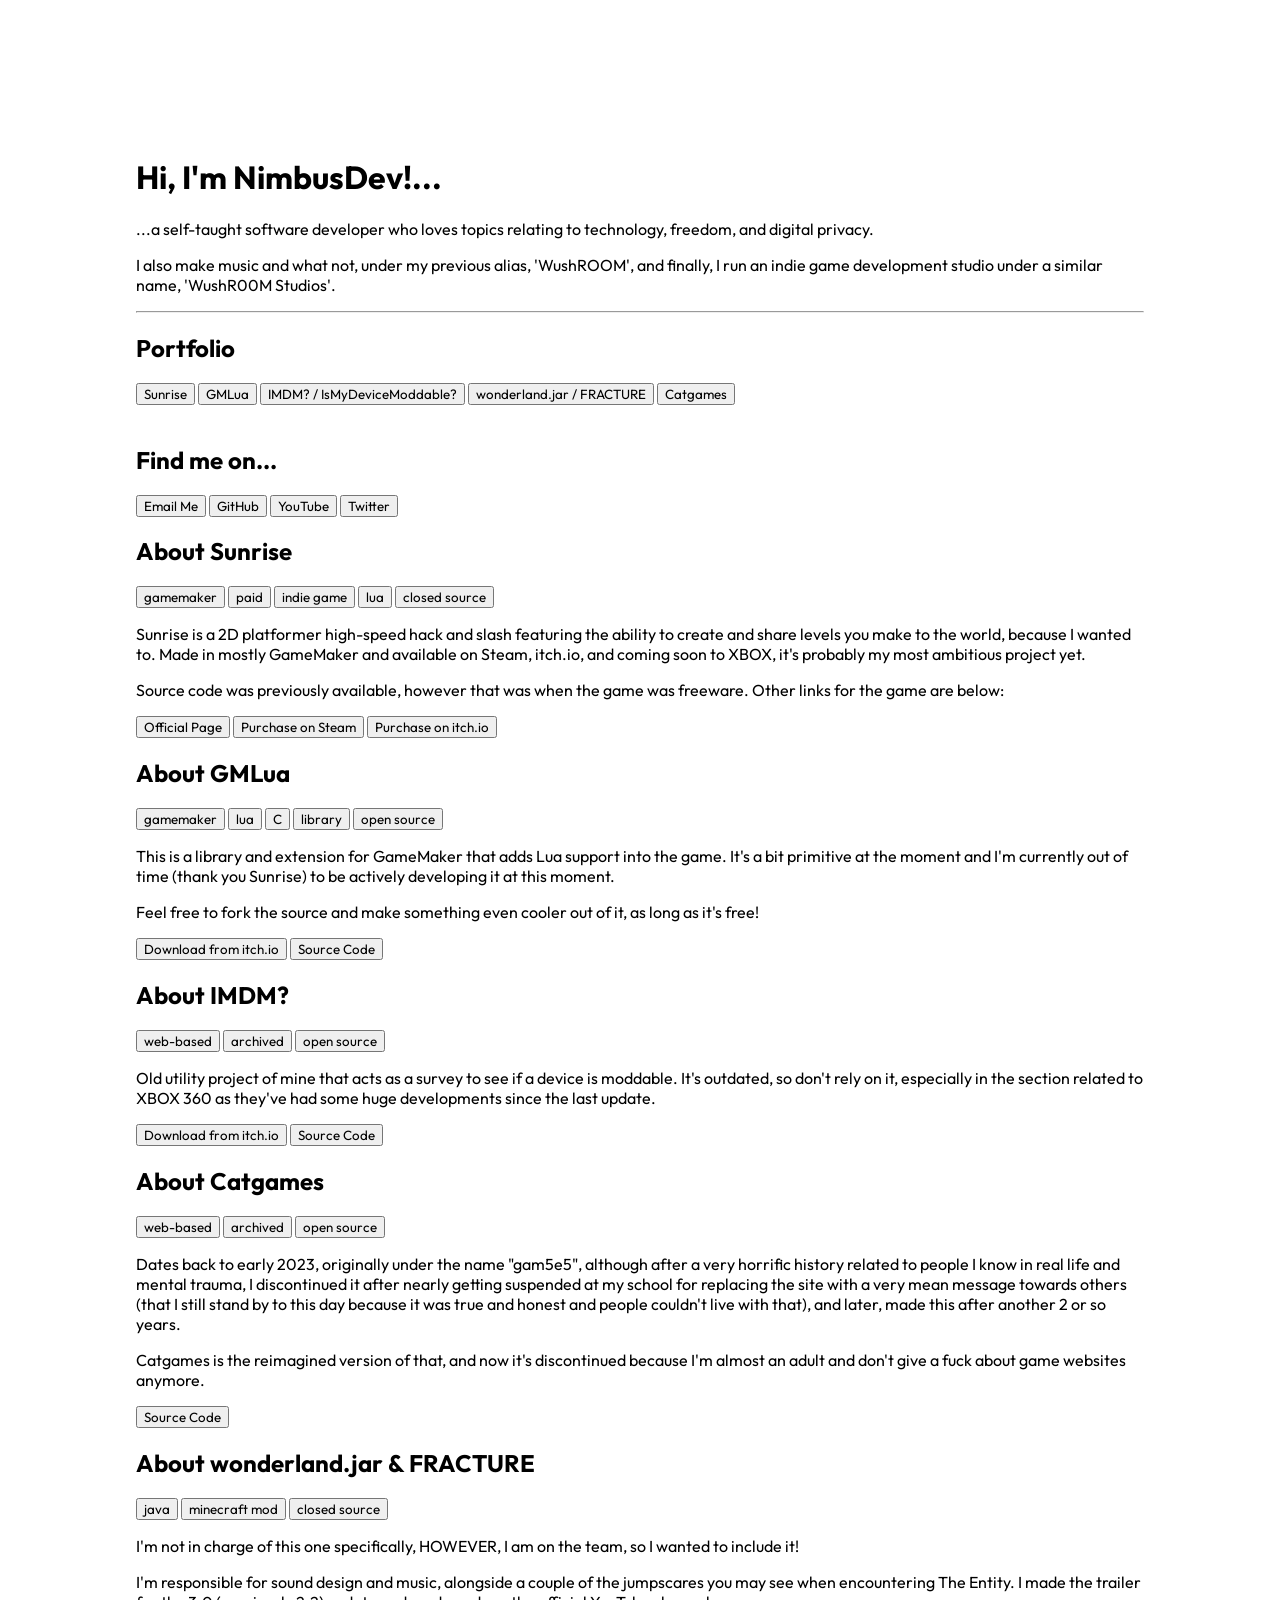
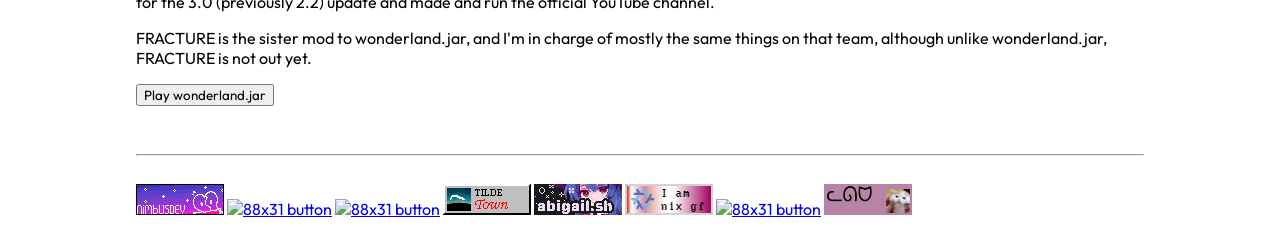
==== commit 5a864111: "2027 Redesign" ====
--- a/index.html
+++ b/index.html
@@ -1,297 +1,238 @@
 <!DOCTYPE html>
-<!-- test !-->
-<html>
-    <head>
-        <meta charset="utf-8">
-        <meta name="viewport" content="width=device-width, initial-scale=1.0">
-
-        <title>NimbusDev</title>
-        <meta name="description" content="NimbusDev (or WushR00M, also it's pronounced 'wh-uh-sh-room')">
-        <meta name="author" content="NimbusDev">
-        <meta name="viewport" content="width=device-width, initial-scale=1, maximum-scale=1, user-scalable=no"/>
-
-        <link rel="apple-touch-icon" sizes="180x180" href="./assets/apple-touch-icon.png">
-        <link rel="icon" type="image/png" sizes="32x32" href="./assets/favicon-32x32.png">
-        <link rel="icon" type="image/png" sizes="16x16" href="./assets/favicon-16x16.png">
-        <link rel="manifest" href="./assets/site.webmanifest">
-    
-        <link href="https://cdnjs.cloudflare.com/ajax/libs/normalize/8.0.1/normalize.min.css" rel="stylesheet" type="text/css" />
-        <link rel="preconnect" href="https://fonts.googleapis.com">
-        <link rel="preconnect" href="https://fonts.gstatic.com" crossorigin>
-        <link href="https://fonts.googleapis.com/css2?family=Readex+Pro:wght@160..700&display=swap" rel="stylesheet">
-    
-        <link href="./assets/style/style.css" rel="stylesheet" type="text/css" />
-
-        <script src="https://code.jquery.com/jquery-3.4.1.min.js" integrity="sha256-CSXorXvZcTkaix6Yvo6HppcZGetbYMGWSFlBw8HfCJo=" crossorigin="anonymous"></script>
-
-        <meta property="og:title" content="NimbusDev">
-        <meta property="og:description" content="I'm NimbusDev, a software engineer and computer science researcher with a hobby of developing games and composing music, this is my personal website :P">
-        <meta property="og:image" content="./assets/android-chrome-512x512.png">
-        <meta property="og:url" content="https://nimbus.wushroomstudios.com/">
-        <meta property="og:type" content="website">
-
-        <meta name="twitter:card" content="summary_large_image">
-        <meta name="twitter:title" content="NimbusDev">
-        <meta name="twitter:description" content="I'm NimbusDev, a software engineer and computer science researcher with a hobby of developing games and composing music, why is this linked on Twitter??">
-        <meta name="twitter:image" content="./assets/android-chrome-512x512.png">
-    </head>
-
-    <script>
-        var webTheme = false;
-
-        function toggleMode() {
-            var element = document.body;
-            element.classList.toggle("light-mode");
-            webTheme = !webTheme;
-
-            if (webTheme == true) {
-                document.getElementById("toggleButton").textContent="close the curtains";
-            } else {
-                document.getElementById("toggleButton").textContent="flashbang";
-            }
-        }
-
-        function buttonCopy() {
-            navigator.clipboard.writeText("https://nimbus.wushroomstudios.com/assets/buttons/nimbus.png");
-            alert("Copied to your clipboard!");
-        } 
-    </script>
-
-    <body>
-        <div class="headbar">
-            <button id="toggleButton" onclick="toggleMode()">flashbang</button>
-
-            <div class="headbar-notice">
-                <p class="headbar-notice">you're visiting NimbusDev's personal site, for a more "professional look", <a href="https://wushroomstudios.com">visit her indie studio's site, "WushR00M Studios",</a> named after her old alias!</p>
-            </div>
-        </div>
-
-        <div class="content">
-            <p class="divider">──── welcome ──────────────────────────────────────────────────────────────────────────────── </p>
-            <div class="profile-card">
-                <img src="./assets/apple-touch-icon.png" alt="Akira Kogami from Lucky Star">
-                <div class="profile-card-content">
-                    <h1>NimbusDev</h1>
-                    <a href="mailto:nimbus@wushroomstudios.com" class="social-link-one">email me: nimbus@wushroomstudios.com</a>
-                    <a href="https://github.com/WushR00M" class="social-link">visit GitHub</a>
-                    <a href="https://youtube.com/@wushroomnimbus" class="social-link">visit YouTube</a>
-                    <a href="https://twitter.com/@wushroomnimbus" class="social-link">visit Twitter</a>
-                    <p></p>
-                    <p>Hello! I'm NimbusDev, a 16 year old who specializes in software engineering and computer science research, alongside my hobby for composing music and game development.
-                        
-                    </p>
-                    <p>I started reading and writing around the age of 3, and gained my interest in programming when I was 8, before taking it seriously after turning 14.</p>
-                </div>
-            </div>
-            <p class="divider">──── projects / portfolio ─────────────────────────────────────────────────────────────────── </p>
-            <div class="project-content">
-                <h2>Sunrise</h2>
-                <p>My most major project yet: a 2D hack-n-slash where you play as a robot killing other robots, plus the focus of creating your own levels because
-                    I wanted to.
-                </p>
-                <p></p>
-                <div class="button-row">
-                    <p><code>gml</code></p>
-                    <p><code>gamemaker</code></p>
-                    <p><code>indie game</code></p>
-                    <p><code>paid</code></p>
-                    <p><code>closed source</code></p>
-                </div>
-                <p></p>
-                <div class="button-row">
-                    <a href="https://store.steampowered.com/app/4392380/Sunrise/">
-                        <button>steam page</button>
-                    </a>
-                    <a href="https://wrstudios.itch.io/sunrise">
-                        <button>itch.io page</button>
-                    </a>
-                    <a href="https://wushroomstudios.com/sunrise">
-                        <button>official page</button>
-                    </a>
-                    <a href="https://wushroomstudios.com/docs/#/">
-                        <button>documentation</button>
-                    </a>
-                </div>
-
-                <hr>
-            </div>
-            
-            <div class="project-content">
-                <h2>gmLua</h2>
-                <p>A C library / extension for GameMaker games that allows for Lua scripts to run within the GameMaker game itself. Has an exclusive function
-                    that allows for the script to interact with the game directly.
-                </p>
-                <p></p>
-                <div class="button-row">
-                    <p><code>gml</code></p>
-                    <p><code>gamemaker</code></p>
-                    <p><code>lua</code></p>
-                    <p><code>C</code></p>
-                    <p><code>.dll library</code></p>
-                    <p><code>open source</code></p>
-                </div>
-                <p></p>
-                <div class="button-row">
-                    <a href="https://github.com/WushR00M/GML-Lua">
-                        <button>source & docs</button>
-                    </a>
-                    <a href="https://wrstudios.itch.io/gmlua">
-                        <button>itch.io mirror</button>
-                    </a>
-                </div>
-
-                <hr>
-            </div>
-
-            <div class="project-content">
-                <h2>wonderland.jar / FRACTURE / BRIDGE</h2>
-                <p>These three Minecraft horror mods have gotten very popular in recent time, and I got hired earlier in 2026. Currently, I'm doing music and concepts
-                    and I also created and (mostly) run the official wonderland.jar YouTube channel, which is sitting at around 2.5k subscribers. FRACTURE and BRIDGE are
-                    not released yet and wonderland.jar released the next major version, v3.0
-                </p>
-                <p></p>
-                <div class="button-row">
-                    <p><code>java</code></p>
-                    <p><code>minecraft</code></p>
-                    <p><code>mod</code></p>
-                </div>
-                <p></p>
-                <div class="button-row">
-                    <a href="https://modrinth.com/mod/wonderland-jar">
-                        <button>modrinth page</button>
-                    </a>
-                    <a href="https://x.com/WLJarNews">
-                        <button>about wonderland</button>
-                    </a>
-                    <a href="https://x.com/FractureNewsX">
-                        <button>about fracture</button>
-                    </a>
-                </div>
-
-                <hr>
-            </div>
-
-            <div class="project-content">
-                <h2>Catgames</h2>
-                <p>An unblocked games website, has had 3 (technically 4) major revisions in the past, with this one being the final branch I'm willing to make 
-                    because I got harrassed (and still do get harrased) with random questions and mean comments at school for zero reason, alongside death threats.
-                    What is wrong with people?
-                </p>
-                <p></p>
-                <div class="button-row">
-                    <p><code>html + css</code></p>
-                    <p><code>website</code></p>
-                    <p><code>open source</code></p>
-                </div>
-                <p></p>
-                <div class="button-row">
-                    <a href="https://github.com/WushR00M/Catgames">
-                        <button>visit site</button>
-                    </a>
-                </div>
-
-                <hr>
-            </div>
-
-            <div class="project-content">
-                <h2>IMDM? / IsMyDeviceModdable?</h2>
-                <p>A simple tool that would ask questions and answer the question. Designed for consoles, never got time to update it ever, archived the repository for it recently.
-                </p>
-                <p></p>
-                <div class="button-row">
-                    <p><code>html + css</code></p>
-                    <p><code>website</code></p>
-                    <p><code>archived</code></p>
-                    <p><code>unmaintained</code></p>
-                    <p><code>open source</code></p>
-                </div>
-                <p></p>
-                <div class="button-row">
-                    <a href="https://wushroomstudios.com/IsMyDeviceModdable/">
-                        <button>visit outdated site</button>
-                    </a>
-
-                    <a href="https://github.com/WushR00M/IsMyDeviceModdable">
-                        <button>source code</button>
-                    </a>
-                </div>
-
-                <hr>
-            </div>
-
-            <div class="project-content">
-                <h2>osu -> json</h2>
-                <p>A Python script that converts osu!mania charts (designed for 4-key charts) into a JSON format for anything else to read
-                </p>
-                <p></p>
-                <div class="button-row">
-                    <p><code>python</code></p>
-                    <p><code>osu!</code></p>
-                    <p><code>open source</code></p>
-                </div>
-                <p></p>
-                <div class="button-row">
-                    <a href="https://github.com/WushR00M/Scripts/blob/main/Parser.py">
-                        <button>source code</button>
-                    </a>
-                </div>
-
-                <hr>
-            </div>
-
-            <p class="divider">──── blog ─────────────────────────────────────────────────────────────────────────────────── </p>
-            <div class="project-content">
-                <h2>Check back soon...</h2>
-                <p>Still a work in progress...
-                </p>
-            </div>
-
-            <p class="divider">──── other stuff ──────────────────────────────────────────────────────────────────────────── </p>
-            <div class="project-content">
-                <h2>Console / Hardware Collection</h2>
-                <p>I have a thing for collecting old hardware, or game consoles, here I'll list what I have so far:
-                </p>
-                <div class="project-content">
-                    <ul>
-                        <li>PlayStation 2 (Slim) - Released in 2000 / 2004 - Acquired in March 2026</li>
-                        <li>PlayStation 3 (PHAT) - Released in 2006 - Acquired in August 2026</li>
-                        <li>PlayStation 3 (Super Slim) - Released in 2006 / 2012 - Acquired in September 2024</li>
-                        <li>PlayStation 4 - Released in 2013 - Acquired in August 2026</li>
-                        <li>PlayStation 5 - Released in 2020 - Acquired in August 2026</li>
-                        <li>PlayStation 5 (Slim) - Released in 2020 / 2023 - Acquired sometime in 2025</li>
-                        <li>PlayStation Portable - Released in 2004 - Acquired in December 2025</li>
-                        <li>Sega Mega Drive / Genesis - Released in 1989 - Acquired sometime in 2024</li>
-                        <li>Nintendo GameCube - Released in 2001 - Acquired in August 2026</li>
-                        <li>Nintendo Switch (Lite) - Released in 2019 - Acquired in September 2022</li>
-                        <li>Nintendo Switch (normal) - Acquired sometime in early 2023</li>
-                        <li>Xbox One (launch model) - Released in 2013 - Acquired in July 2026</li>
-                        <li>Original Xbox - Released in 2001 - Acquired sometime in 2023 / 2024</li>
-                        <li>DELL Optiplex 745 (running Windows 7) - Released in 2005 - Acquired sometime in 2024</li>
-                    </ul>
-                </div>
-                <hr>
-                <br>
-                <h2>88x31 Button</h2>
-                <p>If you want to add my site's button onto yours, then click on the button below, it'll copy it to your clipboard :D</p>
-                <button onclick="buttonCopy()">copy nimbusdev button to clipboard</button>
-            </div>
-
-            <br>
-
-            <a href="https://nimbus.wushroomstudios.com"><img src="./assets/buttons/nimbus.png" width="88" height="31" alt="88x31 button"></a>
-            <a href="https://pandaptable.moe"><img src="https://pandaptable.moe/buttons/button.avif" width="88" height="31" alt="88x31 button"></a>
-            <a href="https://byeoon.dev/"><img src="https://byeoon.dev/img/button.png" width="88" height="31" alt="88x31 button"></a>
-            <a href="https://tilde.town/"><img src="./assets/buttons/tilde_town.gif" width="88" height="31" alt="88x31 button"></a>
-            <a href="https://abigail.sh/"><img src="./assets/buttons/abigail_sh.png" width="88" height="31" alt="88x31 button"></a>
-            <a href="https://isabelroses.com/friends/"><img src="./assets/buttons/isabel.png" width="88" height="31" alt="88x31 button"></a>
-            <a href="https://mira.quest/"><img src="https://mira.quest/static/button.png" width="88" height="31" alt="88x31 button"></a>
-            <a href="https://lumap.xyz/"><img src="./assets/buttons/lumap.png" width="88" height="31" alt="88x31 button"></a>
-        </div>
-
-        <footer>
-            
-        </footer>
-    </body>
-
-    <script src="https://keepandroidopen.org/banner.js?size=minimal&animation=off"></script>
-</html>
+
+<head>
+	<meta charset="utf-8">
+    <meta name="viewport" content="width=device-width, initial-scale=1.0">
+
+    <title>NimbusDev</title>
+    <meta name="description" content="NimbusDev (or WushR00M, also it's pronounced 'wh-uh-sh-room')">
+    <meta name="author" content="NimbusDev">
+	<meta name="viewport" content="width=device-width, initial-scale=1, maximum-scale=1, user-scalable=no"/>
+
+	<link rel="apple-touch-icon" sizes="180x180" href="./assets/apple-touch-icon.png">
+	<link rel="icon" type="image/png" sizes="32x32" href="./assets/favicon-32x32.png">
+	<link rel="icon" type="image/png" sizes="16x16" href="./assets/favicon-16x16.png">
+	<link rel="manifest" href="./assets/site.webmanifest">
+
+	<link href="https://cdnjs.cloudflare.com/ajax/libs/normalize/8.0.1/normalize.min.css" rel="stylesheet" type="text/css" />
+	<link rel="preconnect" href="https://fonts.googleapis.com">
+	<link rel="preconnect" href="https://fonts.gstatic.com" crossorigin>
+	<link href="https://fonts.googleapis.com/css2?family=Readex+Pro:wght@160..700&display=swap" rel="stylesheet">
+
+	<link href="./assets/style/style.css" rel="stylesheet" type="text/css" />
+
+	<script src="https://code.jquery.com/jquery-3.4.1.min.js" integrity="sha256-CSXorXvZcTkaix6Yvo6HppcZGetbYMGWSFlBw8HfCJo=" crossorigin="anonymous"></script>
+
+	<meta property="og:title" content="NimbusDev">
+	<meta property="og:description" content="I'm NimbusDev, a software engineer and computer science researcher with a hobby of developing games and composing music, this is my personal website :P">
+	<meta property="og:image" content="./assets/android-chrome-512x512.png">
+	<meta property="og:url" content="https://nimbus.wushroomstudios.com/">
+	<meta property="og:type" content="website">
+
+	<meta name="twitter:card" content="summary_large_image">
+	<meta name="twitter:title" content="NimbusDev">
+	<meta name="twitter:description" content="I'm NimbusDev, a software engineer and computer science researcher with a hobby of developing games and composing music, why is this linked on Twitter??">
+    <meta name="twitter:image" content="./assets/android-chrome-512x512.png">
+
+	<link rel="stylesheet" href="https://cdn.jsdelivr.net/gh/hiratazx/material-you-css@latest/material-you.css">
+	<link rel="preconnect" href="https://fonts.googleapis.com">
+	<link rel="preconnect" href="https://fonts.gstatic.com" crossorigin>
+	<link href="https://fonts.googleapis.com/css2?family=Outfit:wght@100..900&display=swap" rel="stylesheet">
+</head>
+
+<body>
+	<h1 class="md-typescale-display-medium">Hi, I'm NimbusDev!...</h1>
+	<p class="md-typescale-body-medium">...a self-taught software developer who loves topics relating to technology, freedom, and digital privacy.</p>
+	<p class="md-typescale-body-medium">I also make music and what not, under my previous alias, 'WushROOM', and finally, I run an indie game 
+	development studio under a similar name, 'WushR00M Studios'.</p>
+	<hr class="md-divider">
+	<h2 class="md-typescale-display-medium">Portfolio</h1>
+	<button class="md-chip md-chip-assist" onclick="document.getElementById('sunrise-dialog').classList.add('md-dialog-open')">
+		Sunrise
+	</button>
+	<button class="md-chip md-chip-assist" onclick="document.getElementById('lua-dialog').classList.add('md-dialog-open')">
+		GMLua
+	</button>
+	<button class="md-chip md-chip-assist" onclick="document.getElementById('mod-dialog').classList.add('md-dialog-open')">
+		IMDM? / IsMyDeviceModdable?
+	</button>
+	<button class="md-chip md-chip-assist" onclick="document.getElementById('wonder-dialog').classList.add('md-dialog-open')">
+		wonderland.jar / FRACTURE
+	</button>
+	<button class="md-chip md-chip-assist" onclick="document.getElementById('catgames-dialog').classList.add('md-dialog-open')">
+		Catgames
+	</button>
+	<br>
+	<br>
+	<h2 class="md-typescale-display-medium">Find me on...</h1>
+	<button class="md-chip md-chip-assist" onclick="window.open('mailto:nimbus@wushroomstudios.com');">
+		Email Me
+	</button>
+	<button class="md-chip md-chip-assist" onclick="window.open('https://github.com/WushR00M');">
+		GitHub
+	</button>
+	<button class="md-chip md-chip-assist" onclick="window.open('https://youtube.com/@wushroomnimbus');">
+		YouTube
+	</button>
+	<button class="md-chip md-chip-assist" onclick="window.open('https://twitter.com/@wushroomnimbus');">
+		Twitter
+	</button>
+	
+	<div class="md-dialog-scrim" id="sunrise-dialog"
+		onclick="this.classList.remove('md-dialog-open')">
+		<div class="md-dialog" onclick="event.stopPropagation()">
+			<h2 class="md-dialog-headline">About Sunrise</h2>
+			
+				<div class="md-dialog-content">
+					<button class="md-chip md-chip-suggestion">gamemaker</button>
+					<button class="md-chip md-chip-suggestion">paid</button>
+					<button class="md-chip md-chip-suggestion">indie game</button>
+					<button class="md-chip md-chip-suggestion">lua</button>
+					<button class="md-chip md-chip-suggestion">closed source</button>
+					<p class="md-typescale-body-medium">
+						Sunrise is a 2D platformer high-speed hack and slash featuring the ability to create and share levels you make to the world, because I wanted to. Made in mostly GameMaker and available on Steam, itch.io, and coming soon to XBOX, it's probably my most ambitious project yet.
+					</p>
+					<p class="md-typescale-body-medium">
+						Source code was previously available, however that was when the game was freeware. Other links for the game are below:
+					</p>
+				</div>
+				<div class="md-dialog-actions">
+				<button class="md-btn md-btn-text"
+					onclick="window.open('https://wushroomstudios.com/sunrise');">
+					Official Page
+				</button>
+				<button class="md-btn md-btn-filled"
+					onclick="window.open('https://store.steampowered.com/app/4392380/Sunrise/');">
+					Purchase on Steam
+				</button>
+				<button class="md-btn md-btn-filled"
+					onclick="window.open('https://wrstudios.itch.io/sunrise');">
+					Purchase on itch.io
+				</button>
+			</div>
+		</div>
+	</div>
+	
+	<div class="md-dialog-scrim" id="lua-dialog"
+		onclick="this.classList.remove('md-dialog-open')">
+		<div class="md-dialog" onclick="event.stopPropagation()">
+			<h2 class="md-dialog-headline">About GMLua</h2>
+			
+				<div class="md-dialog-content">
+					<button class="md-chip md-chip-suggestion">gamemaker</button>
+					<button class="md-chip md-chip-suggestion">lua</button>
+					<button class="md-chip md-chip-suggestion">C</button>
+					<button class="md-chip md-chip-suggestion">library</button>
+					<button class="md-chip md-chip-suggestion">open source</button>
+					<p class="md-typescale-body-medium">
+						This is a library and extension for GameMaker that adds Lua support into the game. It's a bit primitive at the moment and I'm currently out of time (thank you Sunrise) to be actively developing it at this moment.
+					</p>
+					<p class="md-typescale-body-medium">
+						Feel free to fork the source and make something even cooler out of it, as long as it's free!
+					</p>
+				</div>
+				<div class="md-dialog-actions">
+				<button class="md-btn md-btn-text"
+					onclick="window.open('https://wrstudios.itch.io/gmlua');">
+					Download from itch.io
+				</button>
+				<button class="md-btn md-btn-filled"
+					onclick="window.open('https://github.com/WushR00M/GML-Lua');">
+					Source Code
+				</button>
+			</div>
+		</div>
+	</div>
+	
+	<div class="md-dialog-scrim" id="mod-dialog"
+		onclick="this.classList.remove('md-dialog-open')">
+		<div class="md-dialog" onclick="event.stopPropagation()">
+			<h2 class="md-dialog-headline">About IMDM?</h2>
+			
+				<div class="md-dialog-content">
+					<button class="md-chip md-chip-suggestion">web-based</button>
+					<button class="md-chip md-chip-suggestion">archived</button>
+					<button class="md-chip md-chip-suggestion">open source</button>
+					<p class="md-typescale-body-medium">
+						Old utility project of mine that acts as a survey to see if a device is moddable. It's outdated, so don't rely on it, especially in the section related to XBOX 360 as they've had some huge developments since the last update.
+					</p>
+				</div>
+				<div class="md-dialog-actions">
+				<button class="md-btn md-btn-text"
+					onclick="window.open('https://wushroomstudios.com/IsMyDeviceModdable/');">
+					Download from itch.io
+				</button>
+				<button class="md-btn md-btn-filled"
+					onclick="window.open('https://github.com/WushR00M/IsMyDeviceModdable');">
+					Source Code
+				</button>
+			</div>
+		</div>
+	</div>
+	
+	<div class="md-dialog-scrim" id="catgames-dialog"
+		onclick="this.classList.remove('md-dialog-open')">
+		<div class="md-dialog" onclick="event.stopPropagation()">
+			<h2 class="md-dialog-headline">About Catgames</h2>
+			
+				<div class="md-dialog-content">
+					<button class="md-chip md-chip-suggestion">web-based</button>
+					<button class="md-chip md-chip-suggestion">archived</button>
+					<button class="md-chip md-chip-suggestion">open source</button>
+					<p class="md-typescale-body-medium">
+						Dates back to early 2023, originally under the name "gam5e5", although after a very horrific history related to people I know in real life and mental trauma, I discontinued it after nearly getting suspended at my school for replacing the site with a very mean message towards others (that I still stand by to this day because it was true and honest and people couldn't live with that), and later, made this after another 2 or so years.
+					</p>
+					<p class="md-typescale-body-medium">
+						Catgames is the reimagined version of that, and now it's discontinued because I'm almost an adult and don't give a fuck about game websites anymore.
+					</p>
+				</div>
+				<div class="md-dialog-actions">
+				<button class="md-btn md-btn-filled"
+					onclick="window.open('https://github.com/WushR00M/Catgames');">
+					Source Code
+				</button>
+			</div>
+		</div>
+	</div>
+	
+	<div class="md-dialog-scrim" id="wonder-dialog"
+		onclick="this.classList.remove('md-dialog-open')">
+		<div class="md-dialog" onclick="event.stopPropagation()">
+			<h2 class="md-dialog-headline">About wonderland.jar & FRACTURE</h2>
+			
+				<div class="md-dialog-content">
+					<button class="md-chip md-chip-suggestion">java</button>
+					<button class="md-chip md-chip-suggestion">minecraft mod</button>
+					<button class="md-chip md-chip-suggestion">closed source</button>
+					<p class="md-typescale-body-medium">
+						I'm not in charge of this one specifically, HOWEVER, I am on the team, so I wanted to include it!
+					</p>
+					<p class="md-typescale-body-medium">
+						I'm responsible for sound design and music, alongside a couple of the jumpscares you may see when encountering The Entity. I made the trailer for the 3.0 (previously 2.2) update and made and run the official YouTube channel.
+					</p>
+					<p class="md-typescale-body-medium">
+						FRACTURE is the sister mod to wonderland.jar, and I'm in charge of mostly the same things on that team, although unlike wonderland.jar, FRACTURE is not out yet.
+					</p>
+				</div>
+				<div class="md-dialog-actions">
+				<button class="md-btn md-btn-filled"
+					onclick="window.open('https://modrinth.com/mod/wonderland-jar');">
+					Play wonderland.jar
+				</button>
+			</div>
+		</div>
+	</div>
+	<br>
+	<br>
+	<hr class="md-divider">
+	<br>
+	<a href="https://nimbus.wushroomstudios.com"><img src="./assets/buttons/nimbus.png" width="88" height="31" alt="88x31 button"></a>
+    <a href="https://pandaptable.moe"><img src="https://pandaptable.moe/buttons/button.avif" width="88" height="31" alt="88x31 button"></a>
+    <a href="https://byeoon.dev/"><img src="https://byeoon.dev/img/button.png" width="88" height="31" alt="88x31 button"></a>
+    <a href="https://tilde.town/"><img src="./assets/buttons/tilde_town.gif" width="88" height="31" alt="88x31 button"></a>
+    <a href="https://abigail.sh/"><img src="./assets/buttons/abigail_sh.png" width="88" height="31" alt="88x31 button"></a>
+    <a href="https://isabelroses.com/friends/"><img src="./assets/buttons/isabel.png" width="88" height="31" alt="88x31 button"></a>
+    <a href="https://mira.quest/"><img src="https://mira.quest/static/button.png" width="88" height="31" alt="88x31 button"></a>
+    <a href="https://lumap.xyz/"><img src="./assets/buttons/lumap.png" width="88" height="31" alt="88x31 button"></a>
+</body>
+</html>
--- a/assets/style/style.css
+++ b/assets/style/style.css
@@ -1,247 +1,12 @@
-
 * {
-    font-family: "JetBrains Mono", monospace;
-    font-optical-sizing: auto;
-    font-weight: 600;
-    font-style: normal;
+    font-family: "Outfit", sans-serif;
+	font-optical-sizing: auto;
+	font-weight: <weight>;
+	font-style: normal;
 }
 
 body {
-    color: oklch(85% 0 0);
-    background-color: oklch(19% 0 0);
-}
-
-.light-mode {
-  background-color: oklch(95% 0 0);
-  color: oklch(19% 0 0);
-}
-
-a {
-    color: oklch(60% 0.12 310);
-    text-decoration: none;
-}
-
-a.social-link {
-    font-size: 12px;
-    margin-top: 4px;
-}
-
-a.social-link-one {
-    font-size: 12px;
-    margin-top: 0px;
-}
-
-button {
-    color: oklch(60% 0.12 310);
-    background-color: oklch(27% 0 0);
-    padding: 8px;
-
-    border-style: none;
-    cursor: pointer;
-}
-
-button:hover {
-    background-color: oklch(31% 0 0);
-}
-
-button:active {
-    background-color: oklch(27% 0 0);
-}
-
-.light-mode button {
-    color: oklch(60% 0.12 310);
-    background-color: oklch(86% 0 0);
-    padding: 8px;
-
-    border-style: none;
-    cursor: pointer;
-}
-
-.light-mode button:hover {
-    background-color: oklch(92% 0 0);
-}
-
-.light-mode button:active {
-    background-color: oklch(86% 0 0);
-}
-
-div.headbar {
-  position: sticky;
-  top: 0;
-
-  padding: 8px;
-  display: flex;
-  background-color: oklch(23% 0 0);
-
-  color: oklch(75% 0.12 310);
-}
-
-div.footbar {
-  position: sticky;
-  bottom: 0;
-
-  padding: 8px;
-  display: flex;
-  background-color: oklch(23% 0 0);
-
-  color: oklch(75% 0.12 310);
-}
-
-.light-mode .headbar {
-  position: sticky;
-  top: 0;
-
-  padding: 8px;
-  display: flex;
-  background-color: oklch(72% 0 0);
-
-  color: oklch(75% 0.12 310);
-}
-
-.light-mode .footbar {
-  position: sticky;
-  bottom: 0;
-
-  padding: 8px;
-  display: flex;
-  background-color: oklch(72% 0 0);
-
-  color: oklch(75% 0.12 310);
-}
-
-div.content {
-    padding-left: 12%;
-    padding-right: 12%;
-    padding-top: 2%;
-}
-
-div.headbar-notice {
-    margin-left: auto; 
-    margin-right: 0;
-    margin-top: auto;
-    margin-bottom: auto;
-}
-
-p.headbar-notice {
-    color: oklch(42% 0 0);
-    margin: 0;
-    height: 100%;
-}
-
-p.footbar {
-    color: oklch(42% 0 0);
-    margin: 0;
-    height: 100%;
-}
-
-code {
-    background-color: oklch(23% 0 0);
-    border-style: solid;
-    border-width: 1px;
-    padding: 8px;
-    border-radius: 8px;
-    border-color: oklch(75% 0.12 310);
-    font-size: 1vw;
-}
-
-.light-mode code {
-    background-color: oklch(86% 0 0);
-    border-style: solid;
-    border-width: 1px;
-    padding: 8px;
-    border-radius: 8px;
-    border-color: oklch(75% 0.12 310);
-}
-
-.button-row code {
-    margin-right: 8px;
-}
-
-.light-mode p.headbar-notice {
-    color: oklch(64% 0 0);
-    margin: 0;
-    height: 100%;
-}
-
-.light-mode p.footbar {
-    color: oklch(64% 0 0);
-    margin: 0;
-    height: 100%;
-}
-
-div.profile-card {
-    display: flex;
-}
-
-div.profile-card-content {
-    display: flex;
-    flex-direction: column;
-}
-
-div.project-content {
-    display: flex;
-    flex-direction: column;
-    margin-left: 4%;
-    margin-right: 4%;
-}
-
-.profile-card-content p {
-    margin-top: 0;
-}
-
-p.divider {
-    color: oklch(42% 0 0);
-    font-style: italic;
-    font-size: 1vw;
-    width: 100%;
-}
-
-.light-mode p.divider {
-    color: oklch(72% 0 0);
-    font-style: italic;
-    width: 100%;
-}
-
-.profile-card img {
-    margin-right: 24px;
-    height: 180px;
-    -webkit-box-shadow:0px 0px 75px 0px rgba(154,46,255,0.34);
-    -moz-box-shadow: 0px 0px 75px 0px rgba(154,46,255,0.34);
-    box-shadow: 0px 0px 75px 0px rgba(154,46,255,0.34);
-}
-
-ul {
-    list-style-type: square;
-    color: oklch(60% 0.12 310);
-}
-
-li {
-    margin-top: 2px;
-}
-
-.project-content p {
-    margin-top: 0;
-}
-
-div.button-row {
-    display: flex;
-    flex-direction: row;
-}
-
-.button-row a {
-    margin-right: 8px;
-}
-
-hr {
-    width: 100%;
-    color: oklch(42% 0 0);
-}
-
-.light-mode hr {
-    width: 100%;
-    color: oklch(72% 0 0);
-}
-
-footer {
-    margin-top: 128px;
+	padding-left: 128px;
+	padding-top: 128px;
+	padding-right: 128px;
 }
